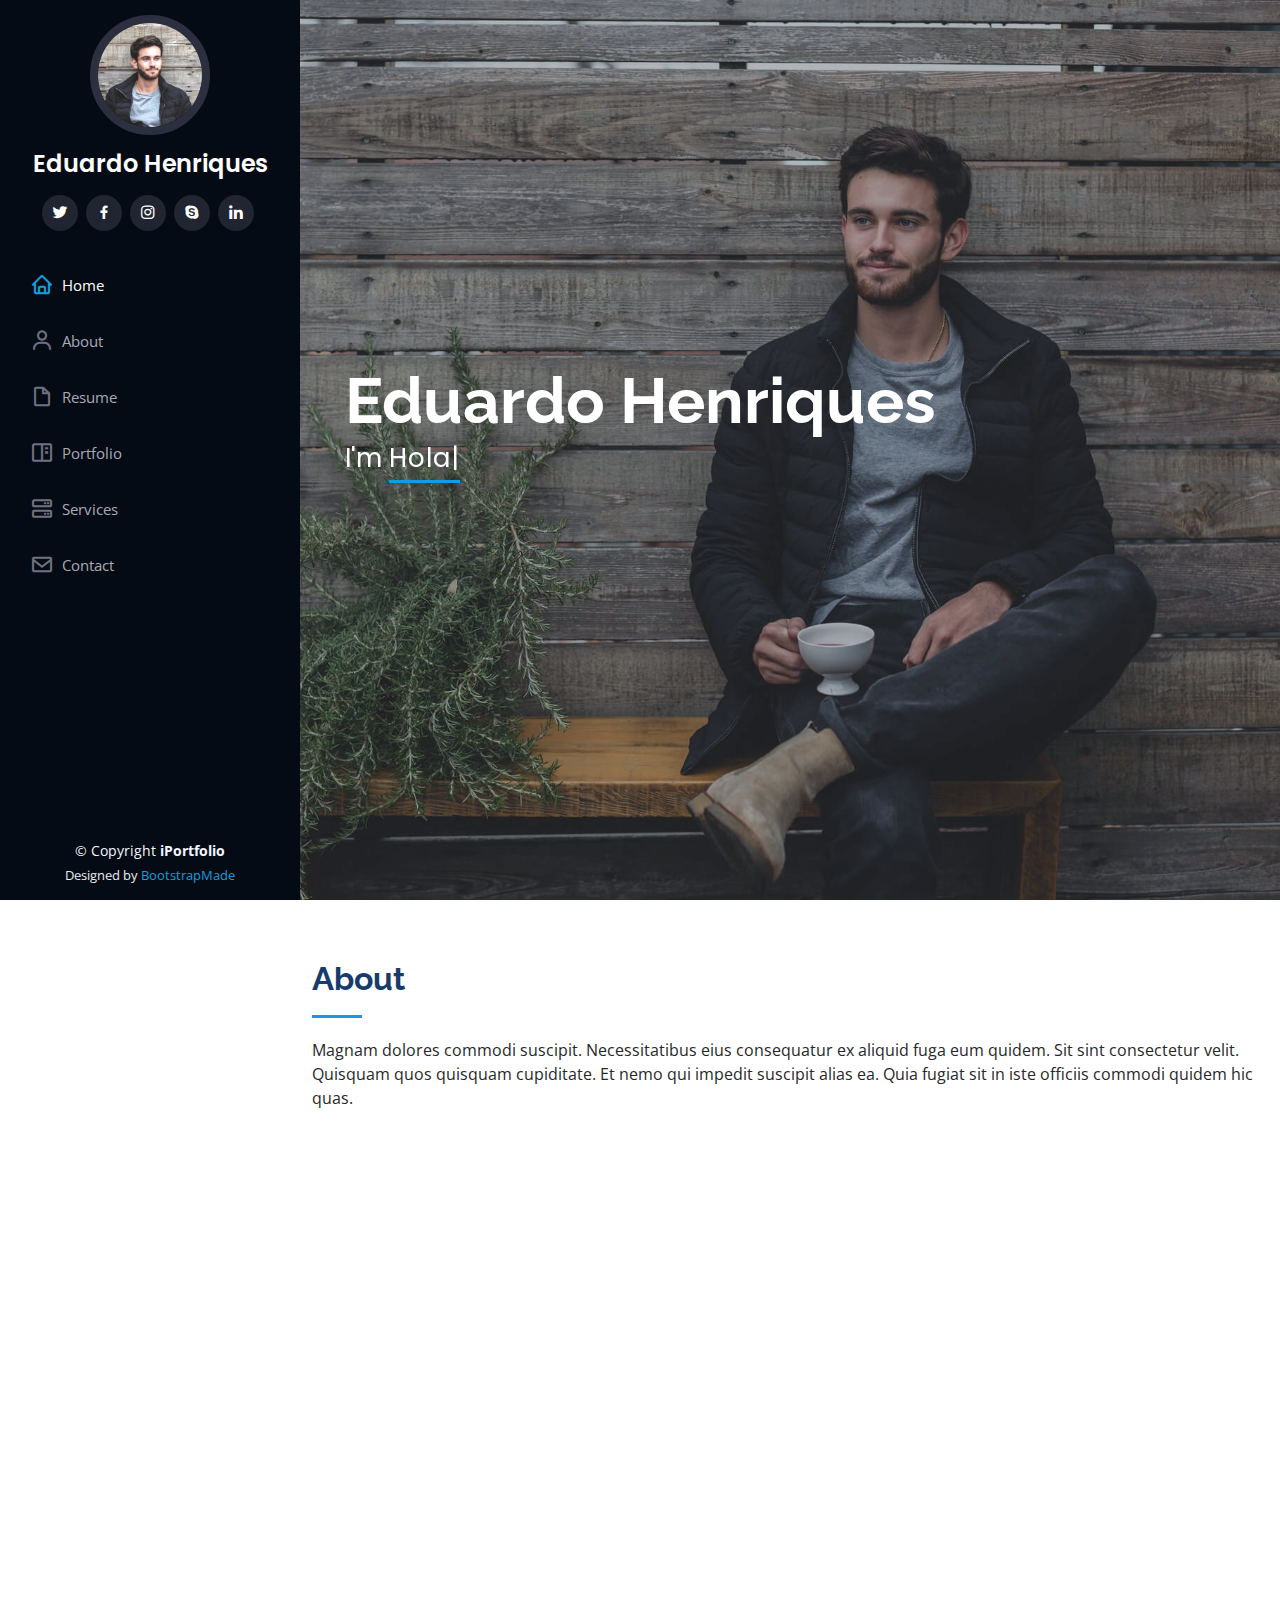
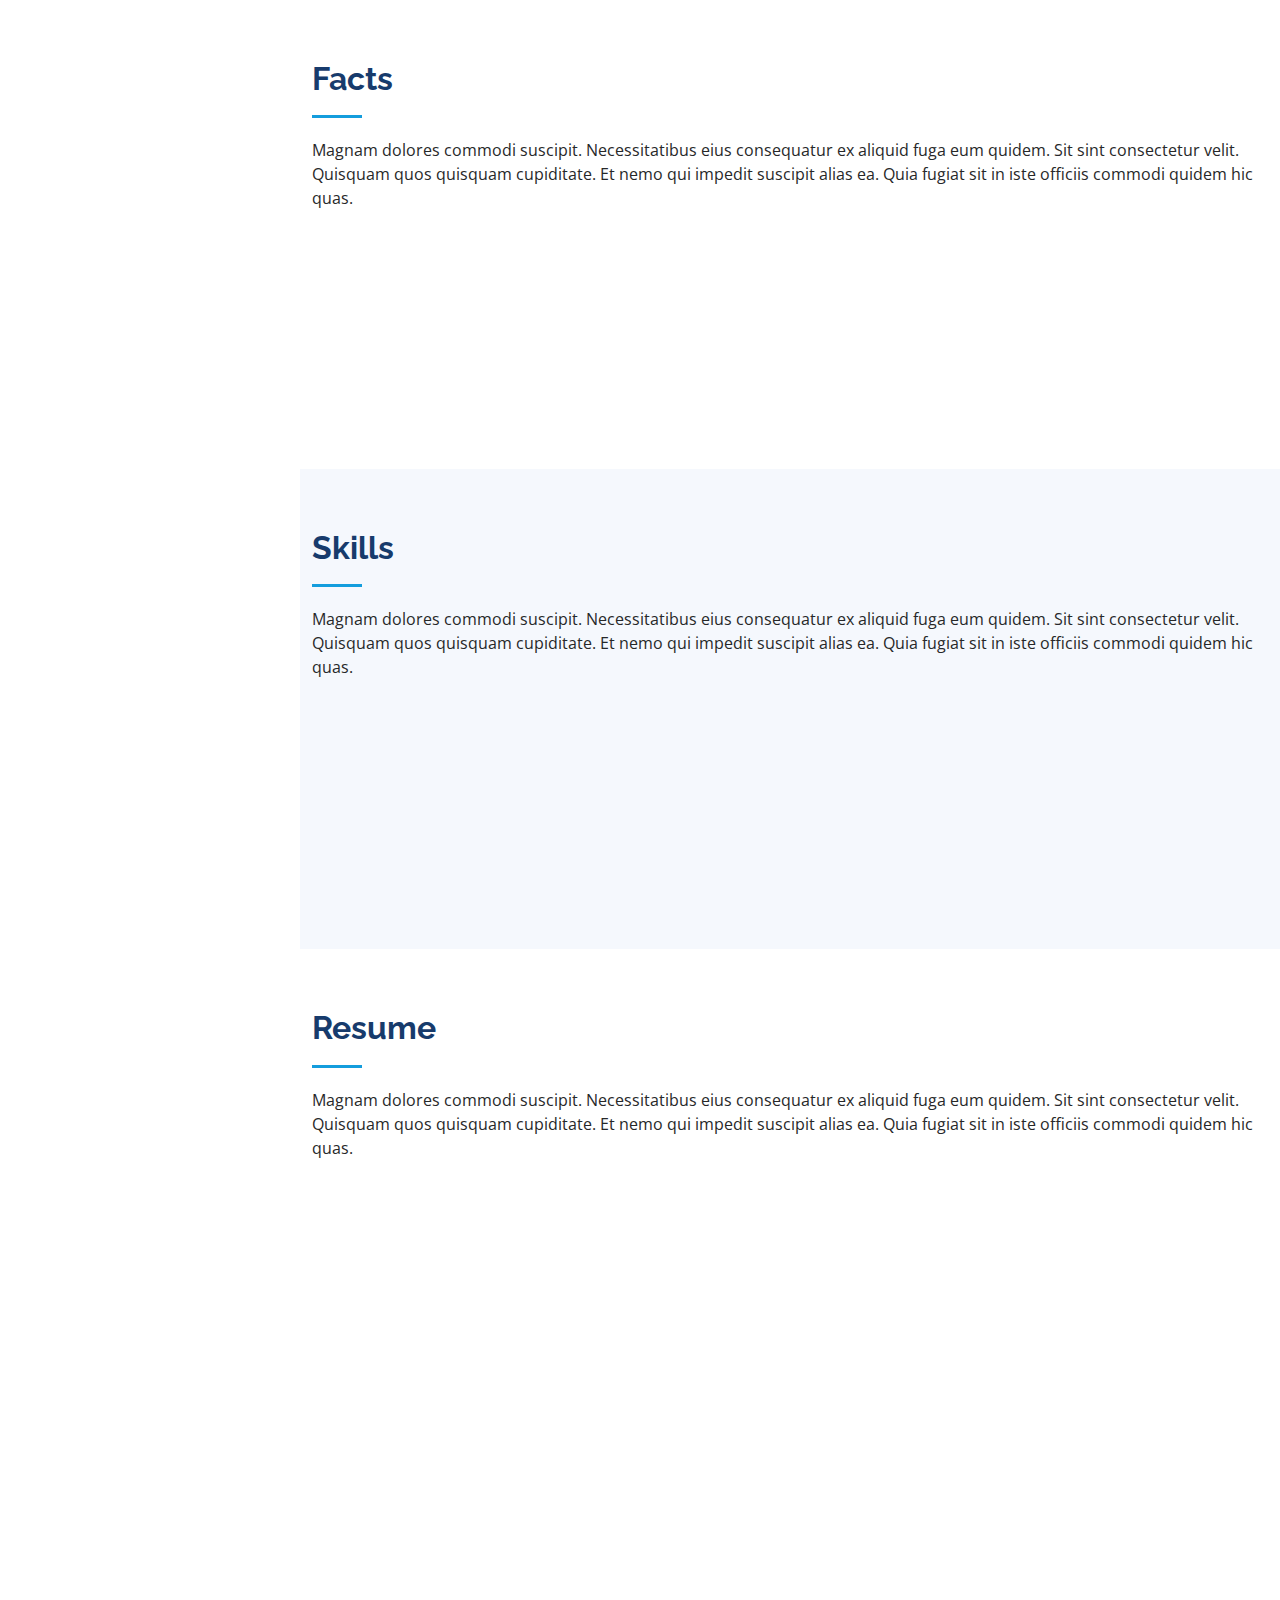
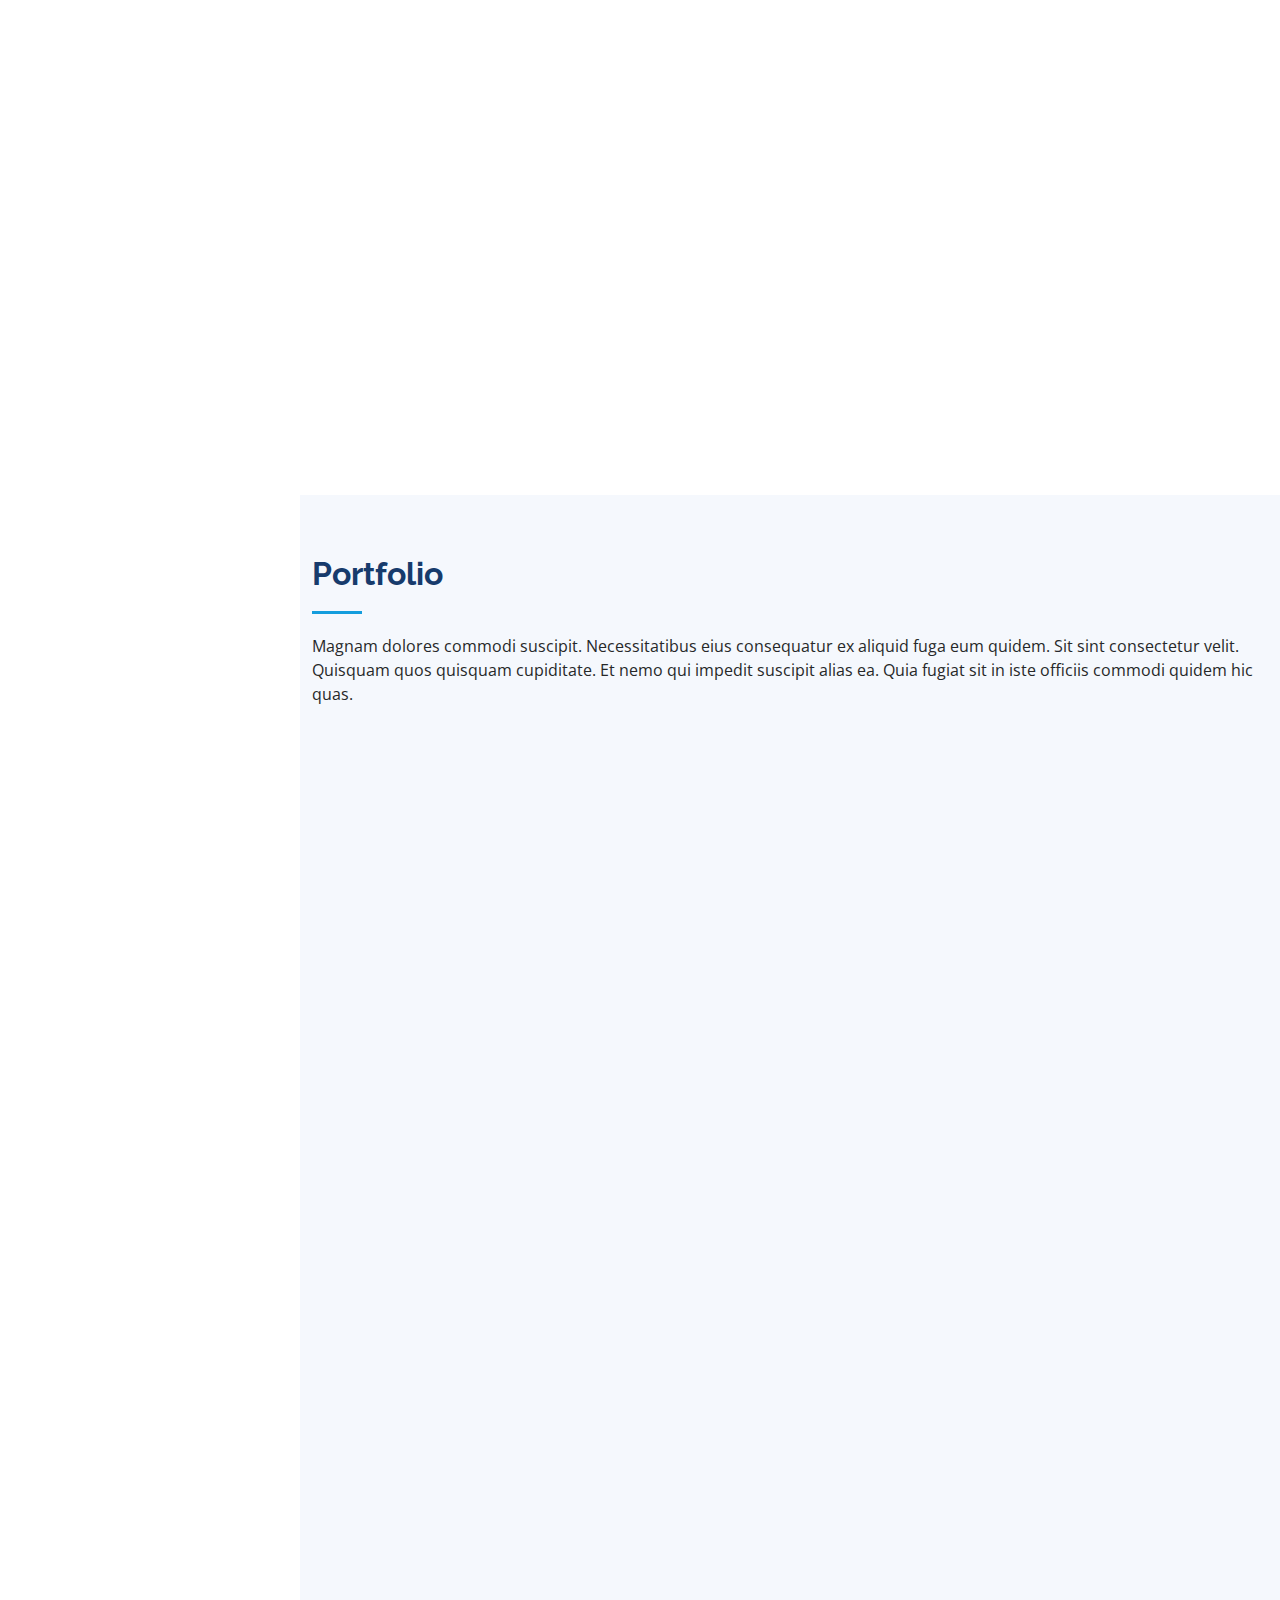
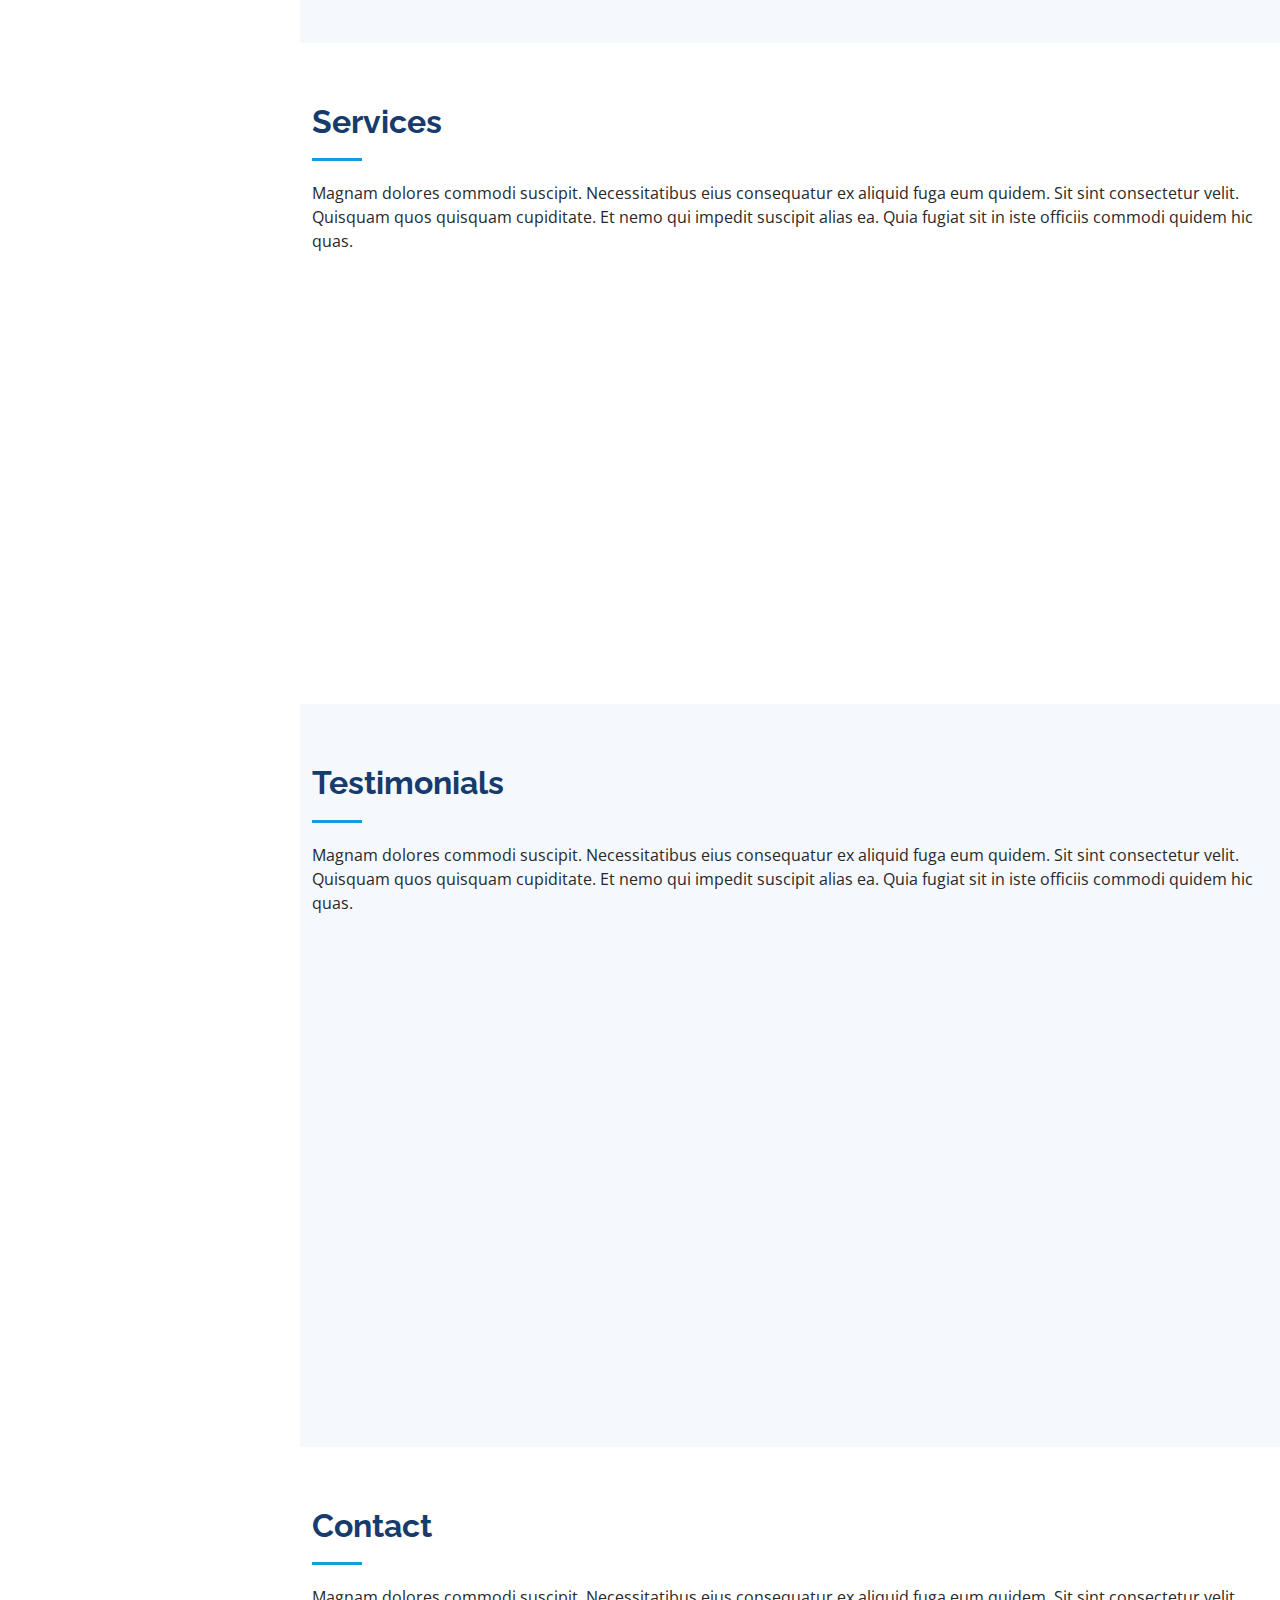
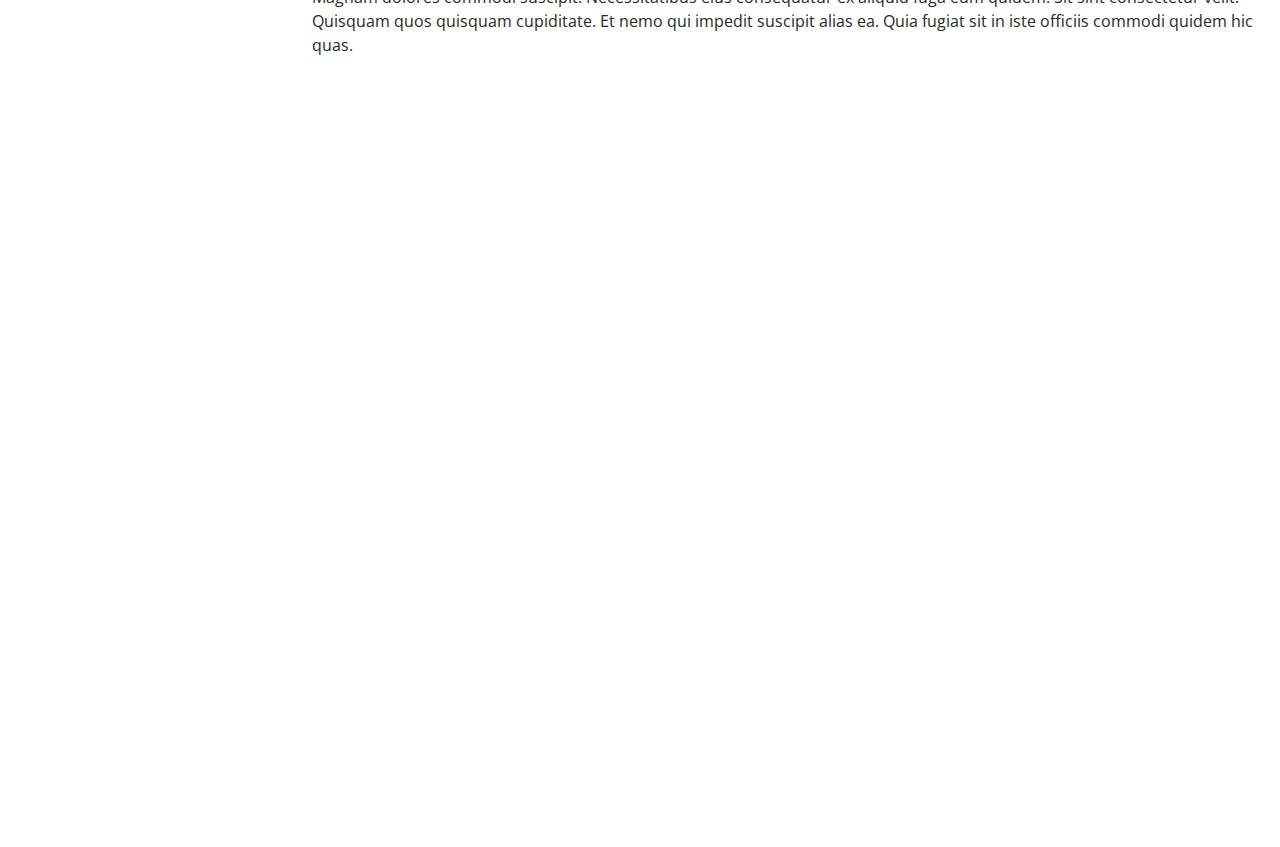
==== index.html @ 3367f95c "Inicio" ====
<!DOCTYPE html>
<html lang="en">

<head>
  <meta charset="utf-8">
  <meta content="width=device-width, initial-scale=1.0" name="viewport">

  <title>iPortfolio Bootstrap Template - Index</title>
  <meta content="" name="description">
  <meta content="" name="keywords">

  <!-- Favicons -->
  <link href="assets/img/favicon.png" rel="icon">
  <link href="assets/img/apple-touch-icon.png" rel="apple-touch-icon">

  <!-- Google Fonts -->
  <link href="https://fonts.googleapis.com/css?family=Open+Sans:300,300i,400,400i,600,600i,700,700i|Raleway:300,300i,400,400i,500,500i,600,600i,700,700i|Poppins:300,300i,400,400i,500,500i,600,600i,700,700i" rel="stylesheet">

  <!-- Vendor CSS Files -->
  <link href="assets/vendor/aos/aos.css" rel="stylesheet">
  <link href="assets/vendor/bootstrap/css/bootstrap.min.css" rel="stylesheet">
  <link href="assets/vendor/bootstrap-icons/bootstrap-icons.css" rel="stylesheet">
  <link href="assets/vendor/boxicons/css/boxicons.min.css" rel="stylesheet">
  <link href="assets/vendor/glightbox/css/glightbox.min.css" rel="stylesheet">
  <link href="assets/vendor/swiper/swiper-bundle.min.css" rel="stylesheet">

  <!-- Template Main CSS File -->
  <link href="assets/css/style.css" rel="stylesheet">

  <!-- =======================================================
  * Template Name: iPortfolio - v3.3.0
  * Template URL: https://bootstrapmade.com/iportfolio-bootstrap-portfolio-websites-template/
  * Author: BootstrapMade.com
  * License: https://bootstrapmade.com/license/
  ======================================================== -->
</head>

<body>

  <!-- ======= Mobile nav toggle button ======= -->
  <i class="bi bi-list mobile-nav-toggle d-xl-none"></i>

  <!-- ======= Header ======= -->
  <header id="header">
    <div class="d-flex flex-column">

      <div class="profile">
        <img src="assets/img/profile-img.jpg" alt="" class="img-fluid rounded-circle">
        <h1 class="text-light"><a href="index.html">Eduardo Henriques</a></h1>
        <div class="social-links mt-3 text-center">
          <a href="#" class="twitter"><i class="bx bxl-twitter"></i></a>
          <a href="#" class="facebook"><i class="bx bxl-facebook"></i></a>
          <a href="#" class="instagram"><i class="bx bxl-instagram"></i></a>
          <a href="#" class="google-plus"><i class="bx bxl-skype"></i></a>
          <a href="#" class="linkedin"><i class="bx bxl-linkedin"></i></a>
        </div>
      </div>

      <nav id="navbar" class="nav-menu navbar">
        <ul>
          <li><a href="#hero" class="nav-link scrollto active"><i class="bx bx-home"></i> <span>Home</span></a></li>
          <li><a href="#about" class="nav-link scrollto"><i class="bx bx-user"></i> <span>About</span></a></li>
          <li><a href="#resume" class="nav-link scrollto"><i class="bx bx-file-blank"></i> <span>Resume</span></a></li>
          <li><a href="#portfolio" class="nav-link scrollto"><i class="bx bx-book-content"></i> <span>Portfolio</span></a></li>
          <li><a href="#services" class="nav-link scrollto"><i class="bx bx-server"></i> <span>Services</span></a></li>
          <li><a href="#contact" class="nav-link scrollto"><i class="bx bx-envelope"></i> <span>Contact</span></a></li>
        </ul>
      </nav><!-- .nav-menu -->
    </div>
  </header><!-- End Header -->

  <!-- ======= Hero Section ======= -->
  <section id="hero" class="d-flex flex-column justify-content-center align-items-center">
    <div class="hero-container" data-aos="fade-in">
      <h1>Eduardo Henriques</h1>
      <p>I'm <span class="typed" data-typed-items="Hola, Hola, Buneo, Chao"></span></p>
    </div>
  </section><!-- End Hero -->

  <main id="main">

    <!-- ======= About Section ======= -->
    <section id="about" class="about">
      <div class="container">

        <div class="section-title">
          <h2>About</h2>
          <p>Magnam dolores commodi suscipit. Necessitatibus eius consequatur ex aliquid fuga eum quidem. Sit sint consectetur velit. Quisquam quos quisquam cupiditate. Et nemo qui impedit suscipit alias ea. Quia fugiat sit in iste officiis commodi quidem hic quas.</p>
        </div>

        <div class="row">
          <div class="col-lg-4" data-aos="fade-right">
            <img src="assets/img/profile-img.jpg" class="img-fluid" alt="">
          </div>
          <div class="col-lg-8 pt-4 pt-lg-0 content" data-aos="fade-left">
            <h3>UI/UX Designer &amp; Web Developer.</h3>
            <p class="fst-italic">
              Lorem ipsum dolor sit amet, consectetur adipiscing elit, sed do eiusmod tempor incididunt ut labore et dolore
              magna aliqua.
            </p>
            <div class="row">
              <div class="col-lg-6">
                <ul>
                  <li><i class="bi bi-chevron-right"></i> <strong>Birthday:</strong> <span>1 May 1995</span></li>
                  <li><i class="bi bi-chevron-right"></i> <strong>Website:</strong> <span>www.example.com</span></li>
                  <li><i class="bi bi-chevron-right"></i> <strong>Phone:</strong> <span>+123 456 7890</span></li>
                  <li><i class="bi bi-chevron-right"></i> <strong>City:</strong> <span>New York, USA</span></li>
                </ul>
              </div>
              <div class="col-lg-6">
                <ul>
                  <li><i class="bi bi-chevron-right"></i> <strong>Age:</strong> <span>30</span></li>
                  <li><i class="bi bi-chevron-right"></i> <strong>Degree:</strong> <span>Master</span></li>
                  <li><i class="bi bi-chevron-right"></i> <strong>PhEmailone:</strong> <span>email@example.com</span></li>
                  <li><i class="bi bi-chevron-right"></i> <strong>Freelance:</strong> <span>Available</span></li>
                </ul>
              </div>
            </div>
            <p>
              Officiis eligendi itaque labore et dolorum mollitia officiis optio vero. Quisquam sunt adipisci omnis et ut. Nulla accusantium dolor incidunt officia tempore. Et eius omnis.
              Cupiditate ut dicta maxime officiis quidem quia. Sed et consectetur qui quia repellendus itaque neque. Aliquid amet quidem ut quaerat cupiditate. Ab et eum qui repellendus omnis culpa magni laudantium dolores.
            </p>
          </div>
        </div>

      </div>
    </section><!-- End About Section -->

    <!-- ======= Facts Section ======= -->
    <section id="facts" class="facts">
      <div class="container">

        <div class="section-title">
          <h2>Facts</h2>
          <p>Magnam dolores commodi suscipit. Necessitatibus eius consequatur ex aliquid fuga eum quidem. Sit sint consectetur velit. Quisquam quos quisquam cupiditate. Et nemo qui impedit suscipit alias ea. Quia fugiat sit in iste officiis commodi quidem hic quas.</p>
        </div>

        <div class="row no-gutters">

          <div class="col-lg-3 col-md-6 d-md-flex align-items-md-stretch" data-aos="fade-up">
            <div class="count-box">
              <i class="bi bi-emoji-smile"></i>
              <span data-purecounter-start="0" data-purecounter-end="232" data-purecounter-duration="1" class="purecounter"></span>
              <p><strong>Happy Clients</strong> consequuntur quae</p>
            </div>
          </div>

          <div class="col-lg-3 col-md-6 d-md-flex align-items-md-stretch" data-aos="fade-up" data-aos-delay="100">
            <div class="count-box">
              <i class="bi bi-journal-richtext"></i>
              <span data-purecounter-start="0" data-purecounter-end="521" data-purecounter-duration="1" class="purecounter"></span>
              <p><strong>Projects</strong> adipisci atque cum quia aut</p>
            </div>
          </div>

          <div class="col-lg-3 col-md-6 d-md-flex align-items-md-stretch" data-aos="fade-up" data-aos-delay="200">
            <div class="count-box">
              <i class="bi bi-headset"></i>
              <span data-purecounter-start="0" data-purecounter-end="1453" data-purecounter-duration="1" class="purecounter"></span>
              <p><strong>Hours Of Support</strong> aut commodi quaerat</p>
            </div>
          </div>

          <div class="col-lg-3 col-md-6 d-md-flex align-items-md-stretch" data-aos="fade-up" data-aos-delay="300">
            <div class="count-box">
              <i class="bi bi-people"></i>
              <span data-purecounter-start="0" data-purecounter-end="32" data-purecounter-duration="1" class="purecounter"></span>
              <p><strong>Hard Workers</strong> rerum asperiores dolor</p>
            </div>
          </div>

        </div>

      </div>
    </section><!-- End Facts Section -->

    <!-- ======= Skills Section ======= -->
    <section id="skills" class="skills section-bg">
      <div class="container">

        <div class="section-title">
          <h2>Skills</h2>
          <p>Magnam dolores commodi suscipit. Necessitatibus eius consequatur ex aliquid fuga eum quidem. Sit sint consectetur velit. Quisquam quos quisquam cupiditate. Et nemo qui impedit suscipit alias ea. Quia fugiat sit in iste officiis commodi quidem hic quas.</p>
        </div>

        <div class="row skills-content">

          <div class="col-lg-6" data-aos="fade-up">

            <div class="progress">
              <span class="skill">HTML <i class="val">100%</i></span>
              <div class="progress-bar-wrap">
                <div class="progress-bar" role="progressbar" aria-valuenow="100" aria-valuemin="0" aria-valuemax="100"></div>
              </div>
            </div>

            <div class="progress">
              <span class="skill">CSS <i class="val">90%</i></span>
              <div class="progress-bar-wrap">
                <div class="progress-bar" role="progressbar" aria-valuenow="90" aria-valuemin="0" aria-valuemax="100"></div>
              </div>
            </div>

            <div class="progress">
              <span class="skill">JavaScript <i class="val">75%</i></span>
              <div class="progress-bar-wrap">
                <div class="progress-bar" role="progressbar" aria-valuenow="75" aria-valuemin="0" aria-valuemax="100"></div>
              </div>
            </div>

          </div>

          <div class="col-lg-6" data-aos="fade-up" data-aos-delay="100">

            <div class="progress">
              <span class="skill">PHP <i class="val">80%</i></span>
              <div class="progress-bar-wrap">
                <div class="progress-bar" role="progressbar" aria-valuenow="80" aria-valuemin="0" aria-valuemax="100"></div>
              </div>
            </div>

            <div class="progress">
              <span class="skill">WordPress/CMS <i class="val">90%</i></span>
              <div class="progress-bar-wrap">
                <div class="progress-bar" role="progressbar" aria-valuenow="90" aria-valuemin="0" aria-valuemax="100"></div>
              </div>
            </div>

            <div class="progress">
              <span class="skill">Photoshop <i class="val">55%</i></span>
              <div class="progress-bar-wrap">
                <div class="progress-bar" role="progressbar" aria-valuenow="55" aria-valuemin="0" aria-valuemax="100"></div>
              </div>
            </div>

          </div>

        </div>

      </div>
    </section><!-- End Skills Section -->

    <!-- ======= Resume Section ======= -->
    <section id="resume" class="resume">
      <div class="container">

        <div class="section-title">
          <h2>Resume</h2>
          <p>Magnam dolores commodi suscipit. Necessitatibus eius consequatur ex aliquid fuga eum quidem. Sit sint consectetur velit. Quisquam quos quisquam cupiditate. Et nemo qui impedit suscipit alias ea. Quia fugiat sit in iste officiis commodi quidem hic quas.</p>
        </div>

        <div class="row">
          <div class="col-lg-6" data-aos="fade-up">
            <h3 class="resume-title">Sumary</h3>
            <div class="resume-item pb-0">
              <h4>Alex Smith</h4>
              <p><em>Innovative and deadline-driven Graphic Designer with 3+ years of experience designing and developing user-centered digital/print marketing material from initial concept to final, polished deliverable.</em></p>
              <ul>
                <li>Portland par 127,Orlando, FL</li>
                <li>(123) 456-7891</li>
                <li>alice.barkley@example.com</li>
              </ul>
            </div>

            <h3 class="resume-title">Education</h3>
            <div class="resume-item">
              <h4>Master of Fine Arts &amp; Graphic Design</h4>
              <h5>2015 - 2016</h5>
              <p><em>Rochester Institute of Technology, Rochester, NY</em></p>
              <p>Qui deserunt veniam. Et sed aliquam labore tempore sed quisquam iusto autem sit. Ea vero voluptatum qui ut dignissimos deleniti nerada porti sand markend</p>
            </div>
            <div class="resume-item">
              <h4>Bachelor of Fine Arts &amp; Graphic Design</h4>
              <h5>2010 - 2014</h5>
              <p><em>Rochester Institute of Technology, Rochester, NY</em></p>
              <p>Quia nobis sequi est occaecati aut. Repudiandae et iusto quae reiciendis et quis Eius vel ratione eius unde vitae rerum voluptates asperiores voluptatem Earum molestiae consequatur neque etlon sader mart dila</p>
            </div>
          </div>
          <div class="col-lg-6" data-aos="fade-up" data-aos-delay="100">
            <h3 class="resume-title">Professional Experience</h3>
            <div class="resume-item">
              <h4>Senior graphic design specialist</h4>
              <h5>2019 - Present</h5>
              <p><em>Experion, New York, NY </em></p>
              <ul>
                <li>Lead in the design, development, and implementation of the graphic, layout, and production communication materials</li>
                <li>Delegate tasks to the 7 members of the design team and provide counsel on all aspects of the project. </li>
                <li>Supervise the assessment of all graphic materials in order to ensure quality and accuracy of the design</li>
                <li>Oversee the efficient use of production project budgets ranging from $2,000 - $25,000</li>
              </ul>
            </div>
            <div class="resume-item">
              <h4>Graphic design specialist</h4>
              <h5>2017 - 2018</h5>
              <p><em>Stepping Stone Advertising, New York, NY</em></p>
              <ul>
                <li>Developed numerous marketing programs (logos, brochures,infographics, presentations, and advertisements).</li>
                <li>Managed up to 5 projects or tasks at a given time while under pressure</li>
                <li>Recommended and consulted with clients on the most appropriate graphic design</li>
                <li>Created 4+ design presentations and proposals a month for clients and account managers</li>
              </ul>
            </div>
          </div>
        </div>

      </div>
    </section><!-- End Resume Section -->

    <!-- ======= Portfolio Section ======= -->
    <section id="portfolio" class="portfolio section-bg">
      <div class="container">

        <div class="section-title">
          <h2>Portfolio</h2>
          <p>Magnam dolores commodi suscipit. Necessitatibus eius consequatur ex aliquid fuga eum quidem. Sit sint consectetur velit. Quisquam quos quisquam cupiditate. Et nemo qui impedit suscipit alias ea. Quia fugiat sit in iste officiis commodi quidem hic quas.</p>
        </div>

        <div class="row" data-aos="fade-up">
          <div class="col-lg-12 d-flex justify-content-center">
            <ul id="portfolio-flters">
              <li data-filter="*" class="filter-active">All</li>
              <li data-filter=".filter-app">App</li>
              <li data-filter=".filter-card">Card</li>
              <li data-filter=".filter-web">Web</li>
            </ul>
          </div>
        </div>

        <div class="row portfolio-container" data-aos="fade-up" data-aos-delay="100">

          <div class="col-lg-4 col-md-6 portfolio-item filter-app">
            <div class="portfolio-wrap">
              <img src="assets/img/portfolio/portfolio-1.jpg" class="img-fluid" alt="">
              <div class="portfolio-links">
                <a href="assets/img/portfolio/portfolio-1.jpg" data-gallery="portfolioGallery" class="portfolio-lightbox" title="App 1"><i class="bx bx-plus"></i></a>
                <a href="portfolio-details.html" title="More Details"><i class="bx bx-link"></i></a>
              </div>
            </div>
          </div>

          <div class="col-lg-4 col-md-6 portfolio-item filter-web">
            <div class="portfolio-wrap">
              <img src="assets/img/portfolio/portfolio-2.jpg" class="img-fluid" alt="">
              <div class="portfolio-links">
                <a href="assets/img/portfolio/portfolio-2.jpg" data-gallery="portfolioGallery" class="portfolio-lightbox" title="Web 3"><i class="bx bx-plus"></i></a>
                <a href="portfolio-details.html" title="More Details"><i class="bx bx-link"></i></a>
              </div>
            </div>
          </div>

          <div class="col-lg-4 col-md-6 portfolio-item filter-app">
            <div class="portfolio-wrap">
              <img src="assets/img/portfolio/portfolio-3.jpg" class="img-fluid" alt="">
              <div class="portfolio-links">
                <a href="assets/img/portfolio/portfolio-3.jpg" data-gallery="portfolioGallery" class="portfolio-lightbox" title="App 2"><i class="bx bx-plus"></i></a>
                <a href="portfolio-details.html" title="More Details"><i class="bx bx-link"></i></a>
              </div>
            </div>
          </div>

          <div class="col-lg-4 col-md-6 portfolio-item filter-card">
            <div class="portfolio-wrap">
              <img src="assets/img/portfolio/portfolio-4.jpg" class="img-fluid" alt="">
              <div class="portfolio-links">
                <a href="assets/img/portfolio/portfolio-4.jpg" data-gallery="portfolioGallery" class="portfolio-lightbox" title="Card 2"><i class="bx bx-plus"></i></a>
                <a href="portfolio-details.html" title="More Details"><i class="bx bx-link"></i></a>
              </div>
            </div>
          </div>

          <div class="col-lg-4 col-md-6 portfolio-item filter-web">
            <div class="portfolio-wrap">
              <img src="assets/img/portfolio/portfolio-5.jpg" class="img-fluid" alt="">
              <div class="portfolio-links">
                <a href="assets/img/portfolio/portfolio-5.jpg" data-gallery="portfolioGallery" class="portfolio-lightbox" title="Web 2"><i class="bx bx-plus"></i></a>
                <a href="portfolio-details.html" title="More Details"><i class="bx bx-link"></i></a>
              </div>
            </div>
          </div>

          <div class="col-lg-4 col-md-6 portfolio-item filter-app">
            <div class="portfolio-wrap">
              <img src="assets/img/portfolio/portfolio-6.jpg" class="img-fluid" alt="">
              <div class="portfolio-links">
                <a href="assets/img/portfolio/portfolio-6.jpg" data-gallery="portfolioGallery" class="portfolio-lightbox" title="App 3"><i class="bx bx-plus"></i></a>
                <a href="portfolio-details.html" title="More Details"><i class="bx bx-link"></i></a>
              </div>
            </div>
          </div>

          <div class="col-lg-4 col-md-6 portfolio-item filter-card">
            <div class="portfolio-wrap">
              <img src="assets/img/portfolio/portfolio-7.jpg" class="img-fluid" alt="">
              <div class="portfolio-links">
                <a href="assets/img/portfolio/portfolio-7.jpg" data-gallery="portfolioGallery" class="portfolio-lightbox" title="Card 1"><i class="bx bx-plus"></i></a>
                <a href="portfolio-details.html" title="More Details"><i class="bx bx-link"></i></a>
              </div>
            </div>
          </div>

          <div class="col-lg-4 col-md-6 portfolio-item filter-card">
            <div class="portfolio-wrap">
              <img src="assets/img/portfolio/portfolio-8.jpg" class="img-fluid" alt="">
              <div class="portfolio-links">
                <a href="assets/img/portfolio/portfolio-8.jpg" data-gallery="portfolioGallery" class="portfolio-lightbox" title="Card 3"><i class="bx bx-plus"></i></a>
                <a href="portfolio-details.html" title="More Details"><i class="bx bx-link"></i></a>
              </div>
            </div>
          </div>

          <div class="col-lg-4 col-md-6 portfolio-item filter-web">
            <div class="portfolio-wrap">
              <img src="assets/img/portfolio/portfolio-9.jpg" class="img-fluid" alt="">
              <div class="portfolio-links">
                <a href="assets/img/portfolio/portfolio-9.jpg" data-gallery="portfolioGallery" class="portfolio-lightbox" title="Web 3"><i class="bx bx-plus"></i></a>
                <a href="portfolio-details.html" title="More Details"><i class="bx bx-link"></i></a>
              </div>
            </div>
          </div>

        </div>

      </div>
    </section><!-- End Portfolio Section -->

    <!-- ======= Services Section ======= -->
    <section id="services" class="services">
      <div class="container">

        <div class="section-title">
          <h2>Services</h2>
          <p>Magnam dolores commodi suscipit. Necessitatibus eius consequatur ex aliquid fuga eum quidem. Sit sint consectetur velit. Quisquam quos quisquam cupiditate. Et nemo qui impedit suscipit alias ea. Quia fugiat sit in iste officiis commodi quidem hic quas.</p>
        </div>

        <div class="row">
          <div class="col-lg-4 col-md-6 icon-box" data-aos="fade-up">
            <div class="icon"><i class="bi bi-briefcase"></i></div>
            <h4 class="title"><a href="">Lorem Ipsum</a></h4>
            <p class="description">Voluptatum deleniti atque corrupti quos dolores et quas molestias excepturi sint occaecati cupiditate non provident</p>
          </div>
          <div class="col-lg-4 col-md-6 icon-box" data-aos="fade-up" data-aos-delay="100">
            <div class="icon"><i class="bi bi-card-checklist"></i></div>
            <h4 class="title"><a href="">Dolor Sitema</a></h4>
            <p class="description">Minim veniam, quis nostrud exercitation ullamco laboris nisi ut aliquip ex ea commodo consequat tarad limino ata</p>
          </div>
          <div class="col-lg-4 col-md-6 icon-box" data-aos="fade-up" data-aos-delay="200">
            <div class="icon"><i class="bi bi-bar-chart"></i></div>
            <h4 class="title"><a href="">Sed ut perspiciatis</a></h4>
            <p class="description">Duis aute irure dolor in reprehenderit in voluptate velit esse cillum dolore eu fugiat nulla pariatur</p>
          </div>
          <div class="col-lg-4 col-md-6 icon-box" data-aos="fade-up" data-aos-delay="300">
            <div class="icon"><i class="bi bi-binoculars"></i></div>
            <h4 class="title"><a href="">Magni Dolores</a></h4>
            <p class="description">Excepteur sint occaecat cupidatat non proident, sunt in culpa qui officia deserunt mollit anim id est laborum</p>
          </div>
          <div class="col-lg-4 col-md-6 icon-box" data-aos="fade-up" data-aos-delay="400">
            <div class="icon"><i class="bi bi-brightness-high"></i></div>
            <h4 class="title"><a href="">Nemo Enim</a></h4>
            <p class="description">At vero eos et accusamus et iusto odio dignissimos ducimus qui blanditiis praesentium voluptatum deleniti atque</p>
          </div>
          <div class="col-lg-4 col-md-6 icon-box" data-aos="fade-up" data-aos-delay="500">
            <div class="icon"><i class="bi bi-calendar4-week"></i></div>
            <h4 class="title"><a href="">Eiusmod Tempor</a></h4>
            <p class="description">Et harum quidem rerum facilis est et expedita distinctio. Nam libero tempore, cum soluta nobis est eligendi</p>
          </div>
        </div>

      </div>
    </section><!-- End Services Section -->

    <!-- ======= Testimonials Section ======= -->
    <section id="testimonials" class="testimonials section-bg">
      <div class="container">

        <div class="section-title">
          <h2>Testimonials</h2>
          <p>Magnam dolores commodi suscipit. Necessitatibus eius consequatur ex aliquid fuga eum quidem. Sit sint consectetur velit. Quisquam quos quisquam cupiditate. Et nemo qui impedit suscipit alias ea. Quia fugiat sit in iste officiis commodi quidem hic quas.</p>
        </div>

        <div class="testimonials-slider swiper-container" data-aos="fade-up" data-aos-delay="100">
          <div class="swiper-wrapper">

            <div class="swiper-slide">
              <div class="testimonial-item" data-aos="fade-up">
                <p>
                  <i class="bx bxs-quote-alt-left quote-icon-left"></i>
                  Proin iaculis purus consequat sem cure digni ssim donec porttitora entum suscipit rhoncus. Accusantium quam, ultricies eget id, aliquam eget nibh et. Maecen aliquam, risus at semper.
                  <i class="bx bxs-quote-alt-right quote-icon-right"></i>
                </p>
                <img src="assets/img/testimonials/testimonials-1.jpg" class="testimonial-img" alt="">
                <h3>Saul Goodman</h3>
                <h4>Ceo &amp; Founder</h4>
              </div>
            </div><!-- End testimonial item -->

            <div class="swiper-slide">
              <div class="testimonial-item" data-aos="fade-up" data-aos-delay="100">
                <p>
                  <i class="bx bxs-quote-alt-left quote-icon-left"></i>
                  Export tempor illum tamen malis malis eram quae irure esse labore quem cillum quid cillum eram malis quorum velit fore eram velit sunt aliqua noster fugiat irure amet legam anim culpa.
                  <i class="bx bxs-quote-alt-right quote-icon-right"></i>
                </p>
                <img src="assets/img/testimonials/testimonials-2.jpg" class="testimonial-img" alt="">
                <h3>Sara Wilsson</h3>
                <h4>Designer</h4>
              </div>
            </div><!-- End testimonial item -->

            <div class="swiper-slide">
              <div class="testimonial-item" data-aos="fade-up" data-aos-delay="200">
                <p>
                  <i class="bx bxs-quote-alt-left quote-icon-left"></i>
                  Enim nisi quem export duis labore cillum quae magna enim sint quorum nulla quem veniam duis minim tempor labore quem eram duis noster aute amet eram fore quis sint minim.
                  <i class="bx bxs-quote-alt-right quote-icon-right"></i>
                </p>
                <img src="assets/img/testimonials/testimonials-3.jpg" class="testimonial-img" alt="">
                <h3>Jena Karlis</h3>
                <h4>Store Owner</h4>
              </div>
            </div><!-- End testimonial item -->

            <div class="swiper-slide">
              <div class="testimonial-item" data-aos="fade-up" data-aos-delay="300">
                <p>
                  <i class="bx bxs-quote-alt-left quote-icon-left"></i>
                  Fugiat enim eram quae cillum dolore dolor amet nulla culpa multos export minim fugiat minim velit minim dolor enim duis veniam ipsum anim magna sunt elit fore quem dolore labore illum veniam.
                  <i class="bx bxs-quote-alt-right quote-icon-right"></i>
                </p>
                <img src="assets/img/testimonials/testimonials-4.jpg" class="testimonial-img" alt="">
                <h3>Matt Brandon</h3>
                <h4>Freelancer</h4>
              </div>
            </div><!-- End testimonial item -->

            <div class="swiper-slide">
              <div class="testimonial-item" data-aos="fade-up" data-aos-delay="400">
                <p>
                  <i class="bx bxs-quote-alt-left quote-icon-left"></i>
                  Quis quorum aliqua sint quem legam fore sunt eram irure aliqua veniam tempor noster veniam enim culpa labore duis sunt culpa nulla illum cillum fugiat legam esse veniam culpa fore nisi cillum quid.
                  <i class="bx bxs-quote-alt-right quote-icon-right"></i>
                </p>
                <img src="assets/img/testimonials/testimonials-5.jpg" class="testimonial-img" alt="">
                <h3>John Larson</h3>
                <h4>Entrepreneur</h4>
              </div>
            </div><!-- End testimonial item -->

          </div>
          <div class="swiper-pagination"></div>
        </div>

      </div>
    </section><!-- End Testimonials Section -->

    <!-- ======= Contact Section ======= -->
    <section id="contact" class="contact">
      <div class="container">

        <div class="section-title">
          <h2>Contact</h2>
          <p>Magnam dolores commodi suscipit. Necessitatibus eius consequatur ex aliquid fuga eum quidem. Sit sint consectetur velit. Quisquam quos quisquam cupiditate. Et nemo qui impedit suscipit alias ea. Quia fugiat sit in iste officiis commodi quidem hic quas.</p>
        </div>

        <div class="row" data-aos="fade-in">

          <div class="col-lg-5 d-flex align-items-stretch">
            <div class="info">
              <div class="address">
                <i class="bi bi-geo-alt"></i>
                <h4>Location:</h4>
                <p>A108 Adam Street, New York, NY 535022</p>
              </div>

              <div class="email">
                <i class="bi bi-envelope"></i>
                <h4>Email:</h4>
                <p>info@example.com</p>
              </div>

              <div class="phone">
                <i class="bi bi-phone"></i>
                <h4>Call:</h4>
                <p>+1 5589 55488 55s</p>
              </div>

              <iframe src="https://www.google.com/maps/embed?pb=!1m14!1m8!1m3!1d12097.433213460943!2d-74.0062269!3d40.7101282!3m2!1i1024!2i768!4f13.1!3m3!1m2!1s0x0%3A0xb89d1fe6bc499443!2sDowntown+Conference+Center!5e0!3m2!1smk!2sbg!4v1539943755621" frameborder="0" style="border:0; width: 100%; height: 290px;" allowfullscreen></iframe>
            </div>

          </div>

          <div class="col-lg-7 mt-5 mt-lg-0 d-flex align-items-stretch">
            <form action="forms/contact.php" method="post" role="form" class="php-email-form">
              <div class="row">
                <div class="form-group col-md-6">
                  <label for="name">Your Name</label>
                  <input type="text" name="name" class="form-control" id="name" required>
                </div>
                <div class="form-group col-md-6">
                  <label for="name">Your Email</label>
                  <input type="email" class="form-control" name="email" id="email" required>
                </div>
              </div>
              <div class="form-group">
                <label for="name">Subject</label>
                <input type="text" class="form-control" name="subject" id="subject" required>
              </div>
              <div class="form-group">
                <label for="name">Message</label>
                <textarea class="form-control" name="message" rows="10" required></textarea>
              </div>
              <div class="my-3">
                <div class="loading">Loading</div>
                <div class="error-message"></div>
                <div class="sent-message">Your message has been sent. Thank you!</div>
              </div>
              <div class="text-center"><button type="submit">Send Message</button></div>
            </form>
          </div>

        </div>

      </div>
    </section><!-- End Contact Section -->

  </main><!-- End #main -->

  <!-- ======= Footer ======= -->
  <footer id="footer">
    <div class="container">
      <div class="copyright">
        &copy; Copyright <strong><span>iPortfolio</span></strong>
      </div>
      <div class="credits">
        <!-- All the links in the footer should remain intact. -->
        <!-- You can delete the links only if you purchased the pro version. -->
        <!-- Licensing information: https://bootstrapmade.com/license/ -->
        <!-- Purchase the pro version with working PHP/AJAX contact form: https://bootstrapmade.com/iportfolio-bootstrap-portfolio-websites-template/ -->
        Designed by <a href="https://bootstrapmade.com/">BootstrapMade</a>
      </div>
    </div>
  </footer><!-- End  Footer -->

  <a href="#" class="back-to-top d-flex align-items-center justify-content-center"><i class="bi bi-arrow-up-short"></i></a>

  <!-- Vendor JS Files -->
  <script src="assets/vendor/aos/aos.js"></script>
  <script src="assets/vendor/bootstrap/js/bootstrap.bundle.min.js"></script>
  <script src="assets/vendor/glightbox/js/glightbox.min.js"></script>
  <script src="assets/vendor/isotope-layout/isotope.pkgd.min.js"></script>
  <script src="assets/vendor/php-email-form/validate.js"></script>
  <script src="assets/vendor/purecounter/purecounter.js"></script>
  <script src="assets/vendor/swiper/swiper-bundle.min.js"></script>
  <script src="assets/vendor/typed.js/typed.min.js"></script>
  <script src="assets/vendor/waypoints/noframework.waypoints.js"></script>

  <!-- Template Main JS File -->
  <script src="assets/js/main.js"></script>

</body>

</html>
---- assets/css/style.css ----
/**
* Template Name: iPortfolio - v3.3.0
* Template URL: https://bootstrapmade.com/iportfolio-bootstrap-portfolio-websites-template/
* Author: BootstrapMade.com
* License: https://bootstrapmade.com/license/
*/

/*--------------------------------------------------------------
# General
--------------------------------------------------------------*/
body {
  font-family: "Open Sans", sans-serif;
  color: #272829;
}

a {
  color: #149ddd;
  text-decoration: none;
}

a:hover {
  color: #37b3ed;
  text-decoration: none;
}

h1, h2, h3, h4, h5, h6 {
  font-family: "Raleway", sans-serif;
}

/*--------------------------------------------------------------
# Back to top button
--------------------------------------------------------------*/
.back-to-top {
  position: fixed;
  visibility: hidden;
  opacity: 0;
  right: 15px;
  bottom: 15px;
  z-index: 996;
  background: #149ddd;
  width: 40px;
  height: 40px;
  border-radius: 50px;
  transition: all 0.4s;
}

.back-to-top i {
  font-size: 28px;
  color: #fff;
  line-height: 0;
}

.back-to-top:hover {
  background: #2eafec;
  color: #fff;
}

.back-to-top.active {
  visibility: visible;
  opacity: 1;
}

/*--------------------------------------------------------------
# Header
--------------------------------------------------------------*/
#header {
  position: fixed;
  top: 0;
  left: 0;
  bottom: 0;
  width: 300px;
  transition: all ease-in-out 0.5s;
  z-index: 9997;
  transition: all 0.5s;
  padding: 0 15px;
  background: #040b14;
  overflow-y: auto;
}

#header .profile img {
  margin: 15px auto;
  display: block;
  width: 120px;
  border: 8px solid #2c2f3f;
}

#header .profile h1 {
  font-size: 24px;
  margin: 0;
  padding: 0;
  font-weight: 600;
  -moz-text-align-last: center;
  text-align-last: center;
  font-family: "Poppins", sans-serif;
}

#header .profile h1 a, #header .profile h1 a:hover {
  color: #fff;
  text-decoration: none;
}

#header .profile .social-links a {
  font-size: 18px;
  display: inline-block;
  background: #212431;
  color: #fff;
  line-height: 1;
  padding: 8px 0;
  margin-right: 4px;
  border-radius: 50%;
  text-align: center;
  width: 36px;
  height: 36px;
  transition: 0.3s;
}

#header .profile .social-links a:hover {
  background: #149ddd;
  color: #fff;
  text-decoration: none;
}

#main {
  margin-left: 300px;
}

@media (max-width: 1199px) {
  #header {
    left: -300px;
  }
  #main {
    margin-left: 0;
  }
}

/*--------------------------------------------------------------
# Navigation Menu
--------------------------------------------------------------*/
/* Desktop Navigation */
.nav-menu {
  padding: 30px 0 0 0;
}

.nav-menu * {
  margin: 0;
  padding: 0;
  list-style: none;
}

.nav-menu > ul > li {
  position: relative;
  white-space: nowrap;
}

.nav-menu a, .nav-menu a:focus {
  display: flex;
  align-items: center;
  color: #a8a9b4;
  padding: 12px 15px;
  margin-bottom: 8px;
  transition: 0.3s;
  font-size: 15px;
}

.nav-menu a i, .nav-menu a:focus i {
  font-size: 24px;
  padding-right: 8px;
  color: #6f7180;
}

.nav-menu a:hover, .nav-menu .active, .nav-menu .active:focus, .nav-menu li:hover > a {
  text-decoration: none;
  color: #fff;
}

.nav-menu a:hover i, .nav-menu .active i, .nav-menu .active:focus i, .nav-menu li:hover > a i {
  color: #149ddd;
}

/* Mobile Navigation */
.mobile-nav-toggle {
  position: fixed;
  right: 15px;
  top: 15px;
  z-index: 9998;
  border: 0;
  font-size: 24px;
  transition: all 0.4s;
  outline: none !important;
  background-color: #149ddd;
  color: #fff;
  width: 40px;
  height: 40px;
  display: inline-flex;
  align-items: center;
  justify-content: center;
  line-height: 0;
  border-radius: 50px;
  cursor: pointer;
}

.mobile-nav-active {
  overflow: hidden;
}

.mobile-nav-active #header {
  left: 0;
}

/*--------------------------------------------------------------
# Hero Section
--------------------------------------------------------------*/
#hero {
  width: 100%;
  height: 100vh;
  background: url("../img/hero-bg.jpg") top center;
  background-size: cover;
}

#hero:before {
  content: "";
  background: rgba(5, 13, 24, 0.3);
  position: absolute;
  bottom: 0;
  top: 0;
  left: 0;
  right: 0;
  z-index: 1;
}

#hero .hero-container {
  position: relative;
  z-index: 2;
  min-width: 300px;
}

#hero h1 {
  margin: 0 0 10px 0;
  font-size: 64px;
  font-weight: 700;
  line-height: 56px;
  color: #fff;
}

#hero p {
  color: #fff;
  margin-bottom: 50px;
  font-size: 26px;
  font-family: "Poppins", sans-serif;
}

#hero p span {
  color: #fff;
  padding-bottom: 4px;
  letter-spacing: 1px;
  border-bottom: 3px solid #149ddd;
}

@media (min-width: 1024px) {
  #hero {
    background-attachment: fixed;
  }
}

@media (max-width: 768px) {
  #hero h1 {
    font-size: 28px;
    line-height: 36px;
  }
  #hero h2 {
    font-size: 18px;
    line-height: 24px;
    margin-bottom: 30px;
  }
}

/*--------------------------------------------------------------
# Sections General
--------------------------------------------------------------*/
section {
  padding: 60px 0;
  overflow: hidden;
}

.section-bg {
  background: #f5f8fd;
}

.section-title {
  padding-bottom: 30px;
}

.section-title h2 {
  font-size: 32px;
  font-weight: bold;
  margin-bottom: 20px;
  padding-bottom: 20px;
  position: relative;
  color: #173b6c;
}

.section-title h2::after {
  content: '';
  position: absolute;
  display: block;
  width: 50px;
  height: 3px;
  background: #149ddd;
  bottom: 0;
  left: 0;
}

.section-title p {
  margin-bottom: 0;
}

/*--------------------------------------------------------------
# About
--------------------------------------------------------------*/
.about .content h3 {
  font-weight: 700;
  font-size: 26px;
  color: #173b6c;
}

.about .content ul {
  list-style: none;
  padding: 0;
}

.about .content ul li {
  margin-bottom: 20px;
  display: flex;
  align-items: center;
}

.about .content ul strong {
  margin-right: 10px;
}

.about .content ul i {
  font-size: 16px;
  margin-right: 5px;
  color: #149ddd;
  line-height: 0;
}

.about .content p:last-child {
  margin-bottom: 0;
}

/*--------------------------------------------------------------
# Facts
--------------------------------------------------------------*/
.facts {
  padding-bottom: 30px;
}

.facts .count-box {
  padding: 30px;
  width: 100%;
}

.facts .count-box i {
  display: block;
  font-size: 44px;
  color: #149ddd;
  float: left;
  line-height: 0;
}

.facts .count-box span {
  font-size: 48px;
  line-height: 40px;
  display: block;
  font-weight: 700;
  color: #050d18;
  margin-left: 60px;
}

.facts .count-box p {
  padding: 15px 0 0 0;
  margin: 0 0 0 60px;
  font-family: "Raleway", sans-serif;
  font-size: 14px;
  color: #122f57;
}

.facts .count-box a {
  font-weight: 600;
  display: block;
  margin-top: 20px;
  color: #122f57;
  font-size: 15px;
  font-family: "Poppins", sans-serif;
  transition: ease-in-out 0.3s;
}

.facts .count-box a:hover {
  color: #1f5297;
}

/*--------------------------------------------------------------
# Akills
--------------------------------------------------------------*/
.skills .progress {
  height: 60px;
  display: block;
  background: none;
  border-radius: 0;
}

.skills .progress .skill {
  padding: 0;
  margin: 0 0 6px 0;
  text-transform: uppercase;
  display: block;
  font-weight: 600;
  font-family: "Poppins", sans-serif;
  color: #050d18;
}

.skills .progress .skill .val {
  float: right;
  font-style: normal;
}

.skills .progress-bar-wrap {
  background: #dce8f8;
  height: 10px;
}

.skills .progress-bar {
  width: 1px;
  height: 10px;
  transition: .9s;
  background-color: #149ddd;
}

/*--------------------------------------------------------------
# Resume
--------------------------------------------------------------*/
.resume .resume-title {
  font-size: 26px;
  font-weight: 700;
  margin-top: 20px;
  margin-bottom: 20px;
  color: #050d18;
}

.resume .resume-item {
  padding: 0 0 20px 20px;
  margin-top: -2px;
  border-left: 2px solid #1f5297;
  position: relative;
}

.resume .resume-item h4 {
  line-height: 18px;
  font-size: 18px;
  font-weight: 600;
  text-transform: uppercase;
  font-family: "Poppins", sans-serif;
  color: #050d18;
  margin-bottom: 10px;
}

.resume .resume-item h5 {
  font-size: 16px;
  background: #e4edf9;
  padding: 5px 15px;
  display: inline-block;
  font-weight: 600;
  margin-bottom: 10px;
}

.resume .resume-item ul {
  padding-left: 20px;
}

.resume .resume-item ul li {
  padding-bottom: 10px;
}

.resume .resume-item:last-child {
  padding-bottom: 0;
}

.resume .resume-item::before {
  content: "";
  position: absolute;
  width: 16px;
  height: 16px;
  border-radius: 50px;
  left: -9px;
  top: 0;
  background: #fff;
  border: 2px solid #1f5297;
}

/*--------------------------------------------------------------
# Portfolio
--------------------------------------------------------------*/
.portfolio .portfolio-item {
  margin-bottom: 30px;
}

.portfolio #portfolio-flters {
  padding: 0;
  margin: 0 auto 35px auto;
  list-style: none;
  text-align: center;
  background: #fff;
  border-radius: 50px;
  padding: 2px 15px;
}

.portfolio #portfolio-flters li {
  cursor: pointer;
  display: inline-block;
  padding: 10px 15px 8px 15px;
  font-size: 14px;
  font-weight: 600;
  line-height: 1;
  text-transform: uppercase;
  color: #272829;
  margin-bottom: 5px;
  transition: all 0.3s ease-in-out;
}

.portfolio #portfolio-flters li:hover, .portfolio #portfolio-flters li.filter-active {
  color: #149ddd;
}

.portfolio #portfolio-flters li:last-child {
  margin-right: 0;
}

.portfolio .portfolio-wrap {
  transition: 0.3s;
  position: relative;
  overflow: hidden;
  z-index: 1;
}

.portfolio .portfolio-wrap::before {
  content: "";
  background: rgba(255, 255, 255, 0.5);
  position: absolute;
  left: 0;
  right: 0;
  top: 0;
  bottom: 0;
  transition: all ease-in-out 0.3s;
  z-index: 2;
  opacity: 0;
}

.portfolio .portfolio-wrap .portfolio-links {
  opacity: 1;
  left: 0;
  right: 0;
  bottom: -60px;
  z-index: 3;
  position: absolute;
  transition: all ease-in-out 0.3s;
  display: flex;
  justify-content: center;
}

.portfolio .portfolio-wrap .portfolio-links a {
  color: #fff;
  font-size: 28px;
  text-align: center;
  background: rgba(20, 157, 221, 0.75);
  transition: 0.3s;
  width: 50%;
}

.portfolio .portfolio-wrap .portfolio-links a:hover {
  background: rgba(20, 157, 221, 0.95);
}

.portfolio .portfolio-wrap .portfolio-links a + a {
  border-left: 1px solid #37b3ed;
}

.portfolio .portfolio-wrap:hover::before {
  top: 0;
  left: 0;
  right: 0;
  bottom: 0;
  opacity: 1;
}

.portfolio .portfolio-wrap:hover .portfolio-links {
  opacity: 1;
  bottom: 0;
}

/*--------------------------------------------------------------
# Portfolio Details
--------------------------------------------------------------*/
.portfolio-details {
  padding-top: 40px;
}

.portfolio-details .portfolio-details-slider img {
  width: 100%;
}

.portfolio-details .portfolio-details-slider .swiper-pagination {
  margin-top: 20px;
  position: relative;
}

.portfolio-details .portfolio-details-slider .swiper-pagination .swiper-pagination-bullet {
  width: 12px;
  height: 12px;
  background-color: #fff;
  opacity: 1;
  border: 1px solid #149ddd;
}

.portfolio-details .portfolio-details-slider .swiper-pagination .swiper-pagination-bullet-active {
  background-color: #149ddd;
}

.portfolio-details .portfolio-info {
  padding: 30px;
  box-shadow: 0px 0 30px rgba(5, 13, 24, 0.08);
}

.portfolio-details .portfolio-info h3 {
  font-size: 22px;
  font-weight: 700;
  margin-bottom: 20px;
  padding-bottom: 20px;
  border-bottom: 1px solid #eee;
}

.portfolio-details .portfolio-info ul {
  list-style: none;
  padding: 0;
  font-size: 15px;
}

.portfolio-details .portfolio-info ul li + li {
  margin-top: 10px;
}

.portfolio-details .portfolio-description {
  padding-top: 30px;
}

.portfolio-details .portfolio-description h2 {
  font-size: 26px;
  font-weight: 700;
  margin-bottom: 20px;
}

.portfolio-details .portfolio-description p {
  padding: 0;
}

/*--------------------------------------------------------------
# Services
--------------------------------------------------------------*/
.services .icon-box {
  margin-bottom: 20px;
}

.services .icon {
  float: left;
  display: flex;
  align-items: center;
  justify-content: center;
  width: 54px;
  height: 54px;
  background: #149ddd;
  border-radius: 50%;
  transition: 0.5s;
  border: 1px solid #149ddd;
}

.services .icon i {
  color: #fff;
  font-size: 24px;
  line-height: 0;
}

.services .icon-box:hover .icon {
  background: #fff;
}

.services .icon-box:hover .icon i {
  color: #149ddd;
}

.services .title {
  margin-left: 80px;
  font-weight: 700;
  margin-bottom: 15px;
  font-size: 18px;
}

.services .title a {
  color: #343a40;
}

.services .title a:hover {
  color: #149ddd;
}

.services .description {
  margin-left: 80px;
  line-height: 24px;
  font-size: 14px;
}

/*--------------------------------------------------------------
# Testimonials
--------------------------------------------------------------*/
.testimonials .testimonial-item {
  box-sizing: content-box;
  text-align: center;
  min-height: 320px;
}

.testimonials .testimonial-item .testimonial-img {
  width: 90px;
  border-radius: 50%;
  margin: 0 auto;
}

.testimonials .testimonial-item h3 {
  font-size: 18px;
  font-weight: bold;
  margin: 10px 0 5px 0;
  color: #111;
}

.testimonials .testimonial-item h4 {
  font-size: 14px;
  color: #999;
  margin: 0;
}

.testimonials .testimonial-item .quote-icon-left, .testimonials .testimonial-item .quote-icon-right {
  color: #c3e8fa;
  font-size: 26px;
}

.testimonials .testimonial-item .quote-icon-left {
  display: inline-block;
  left: -5px;
  position: relative;
}

.testimonials .testimonial-item .quote-icon-right {
  display: inline-block;
  right: -5px;
  position: relative;
  top: 10px;
}

.testimonials .testimonial-item p {
  font-style: italic;
  margin: 0 15px 15px 15px;
  padding: 20px;
  background: #fff;
  position: relative;
  margin-bottom: 35px;
  border-radius: 6px;
  box-shadow: 0px 2px 15px rgba(0, 0, 0, 0.1);
}

.testimonials .testimonial-item p::after {
  content: "";
  width: 0;
  height: 0;
  border-top: 20px solid #fff;
  border-right: 20px solid transparent;
  border-left: 20px solid transparent;
  position: absolute;
  bottom: -20px;
  left: calc(50% - 20px);
}

.testimonials .swiper-pagination {
  margin-top: 20px;
  position: relative;
}

.testimonials .swiper-pagination .swiper-pagination-bullet {
  width: 12px;
  height: 12px;
  background-color: #fff;
  opacity: 1;
  border: 1px solid #149ddd;
}

.testimonials .swiper-pagination .swiper-pagination-bullet-active {
  background-color: #149ddd;
}

/*--------------------------------------------------------------
# Contact
--------------------------------------------------------------*/
.contact {
  padding-bottom: 130px;
}

.contact .info {
  padding: 30px;
  background: #fff;
  width: 100%;
  box-shadow: 0 0 24px 0 rgba(0, 0, 0, 0.12);
}

.contact .info i {
  font-size: 20px;
  color: #149ddd;
  float: left;
  width: 44px;
  height: 44px;
  background: #dff3fc;
  display: flex;
  justify-content: center;
  align-items: center;
  border-radius: 50px;
  transition: all 0.3s ease-in-out;
}

.contact .info h4 {
  padding: 0 0 0 60px;
  font-size: 22px;
  font-weight: 600;
  margin-bottom: 5px;
  color: #050d18;
}

.contact .info p {
  padding: 0 0 10px 60px;
  margin-bottom: 20px;
  font-size: 14px;
  color: #173b6c;
}

.contact .info .email p {
  padding-top: 5px;
}

.contact .info .social-links {
  padding-left: 60px;
}

.contact .info .social-links a {
  font-size: 18px;
  display: inline-block;
  background: #333;
  color: #fff;
  line-height: 1;
  padding: 8px 0;
  border-radius: 50%;
  text-align: center;
  width: 36px;
  height: 36px;
  transition: 0.3s;
  margin-right: 10px;
}

.contact .info .social-links a:hover {
  background: #149ddd;
  color: #fff;
}

.contact .info .email:hover i, .contact .info .address:hover i, .contact .info .phone:hover i {
  background: #149ddd;
  color: #fff;
}

.contact .php-email-form {
  width: 100%;
  padding: 30px;
  background: #fff;
  box-shadow: 0 0 24px 0 rgba(0, 0, 0, 0.12);
}

.contact .php-email-form .form-group {
  padding-bottom: 8px;
}

.contact .php-email-form .validate {
  display: none;
  color: red;
  margin: 0 0 15px 0;
  font-weight: 400;
  font-size: 13px;
}

.contact .php-email-form .error-message {
  display: none;
  color: #fff;
  background: #ed3c0d;
  text-align: left;
  padding: 15px;
  font-weight: 600;
}

.contact .php-email-form .error-message br + br {
  margin-top: 25px;
}

.contact .php-email-form .sent-message {
  display: none;
  color: #fff;
  background: #18d26e;
  text-align: center;
  padding: 15px;
  font-weight: 600;
}

.contact .php-email-form .loading {
  display: none;
  background: #fff;
  text-align: center;
  padding: 15px;
}

.contact .php-email-form .loading:before {
  content: "";
  display: inline-block;
  border-radius: 50%;
  width: 24px;
  height: 24px;
  margin: 0 10px -6px 0;
  border: 3px solid #18d26e;
  border-top-color: #eee;
  -webkit-animation: animate-loading 1s linear infinite;
  animation: animate-loading 1s linear infinite;
}

.contact .php-email-form .form-group {
  margin-bottom: 15px;
}

.contact .php-email-form label {
  padding-bottom: 8px;
}

.contact .php-email-form input, .contact .php-email-form textarea {
  border-radius: 0;
  box-shadow: none;
  font-size: 14px;
}

.contact .php-email-form input {
  height: 44px;
}

.contact .php-email-form textarea {
  padding: 10px 15px;
}

.contact .php-email-form button[type="submit"] {
  background: #149ddd;
  border: 0;
  padding: 10px 24px;
  color: #fff;
  transition: 0.4s;
  border-radius: 4px;
}

.contact .php-email-form button[type="submit"]:hover {
  background: #37b3ed;
}

@-webkit-keyframes animate-loading {
  0% {
    transform: rotate(0deg);
  }
  100% {
    transform: rotate(360deg);
  }
}

@keyframes animate-loading {
  0% {
    transform: rotate(0deg);
  }
  100% {
    transform: rotate(360deg);
  }
}

/*--------------------------------------------------------------
# Breadcrumbs
--------------------------------------------------------------*/
.breadcrumbs {
  padding: 20px 0;
  background: #f9f9f9;
}

.breadcrumbs h2 {
  font-size: 26px;
  font-weight: 300;
}

.breadcrumbs ol {
  display: flex;
  flex-wrap: wrap;
  list-style: none;
  padding: 0;
  margin: 0;
  font-size: 15px;
}

.breadcrumbs ol li + li {
  padding-left: 10px;
}

.breadcrumbs ol li + li::before {
  display: inline-block;
  padding-right: 10px;
  color: #0e2442;
  content: "/";
}

@media (max-width: 768px) {
  .breadcrumbs .d-flex {
    display: block !important;
  }
  .breadcrumbs ol {
    display: block;
  }
  .breadcrumbs ol li {
    display: inline-block;
  }
}

/*--------------------------------------------------------------
# Footer
--------------------------------------------------------------*/
#footer {
  padding: 15px;
  color: #f4f6fd;
  font-size: 14px;
  position: fixed;
  left: 0;
  bottom: 0;
  width: 300px;
  z-index: 9999;
  background: #040b14;
}

#footer .copyright {
  text-align: center;
}

#footer .credits {
  padding-top: 5px;
  text-align: center;
  font-size: 13px;
  color: #eaebf0;
}

@media (max-width: 1199px) {
  #footer {
    position: static;
    width: auto;
    padding-right: 20px 15px;
  }
}
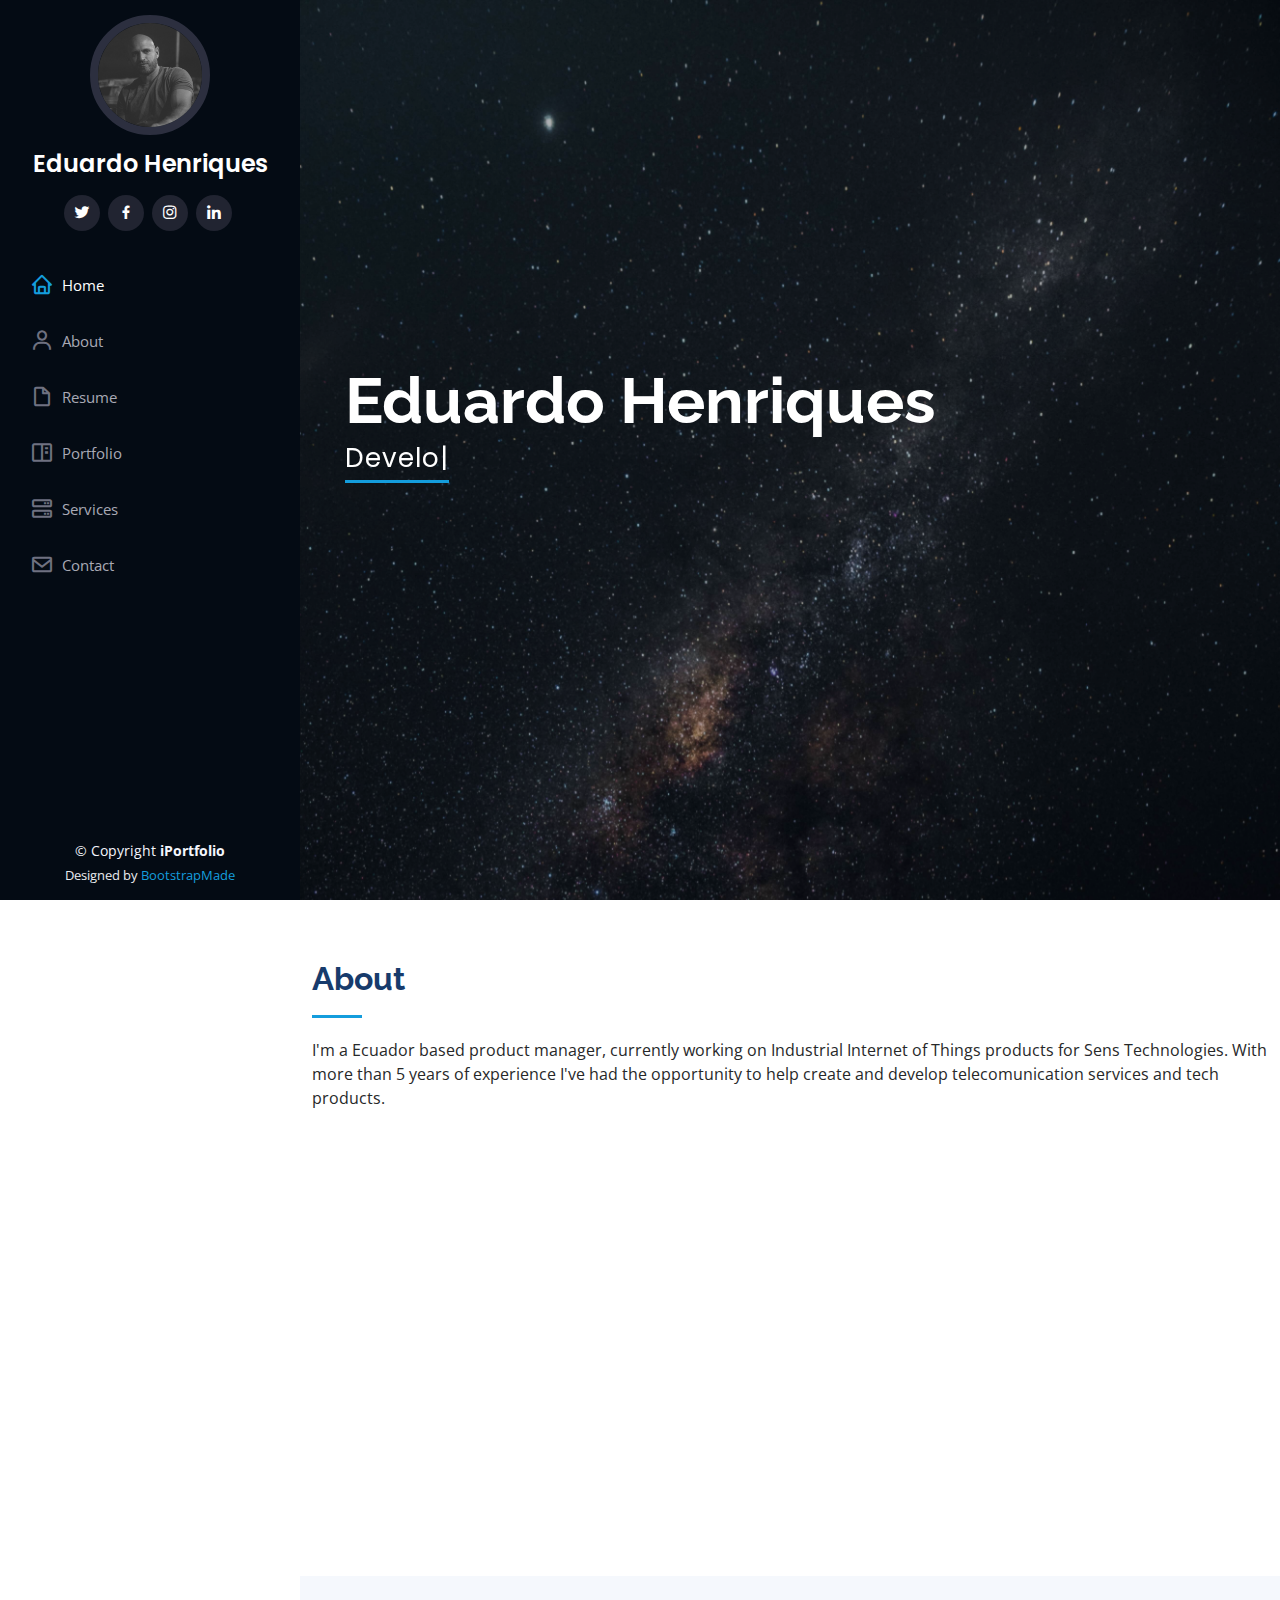
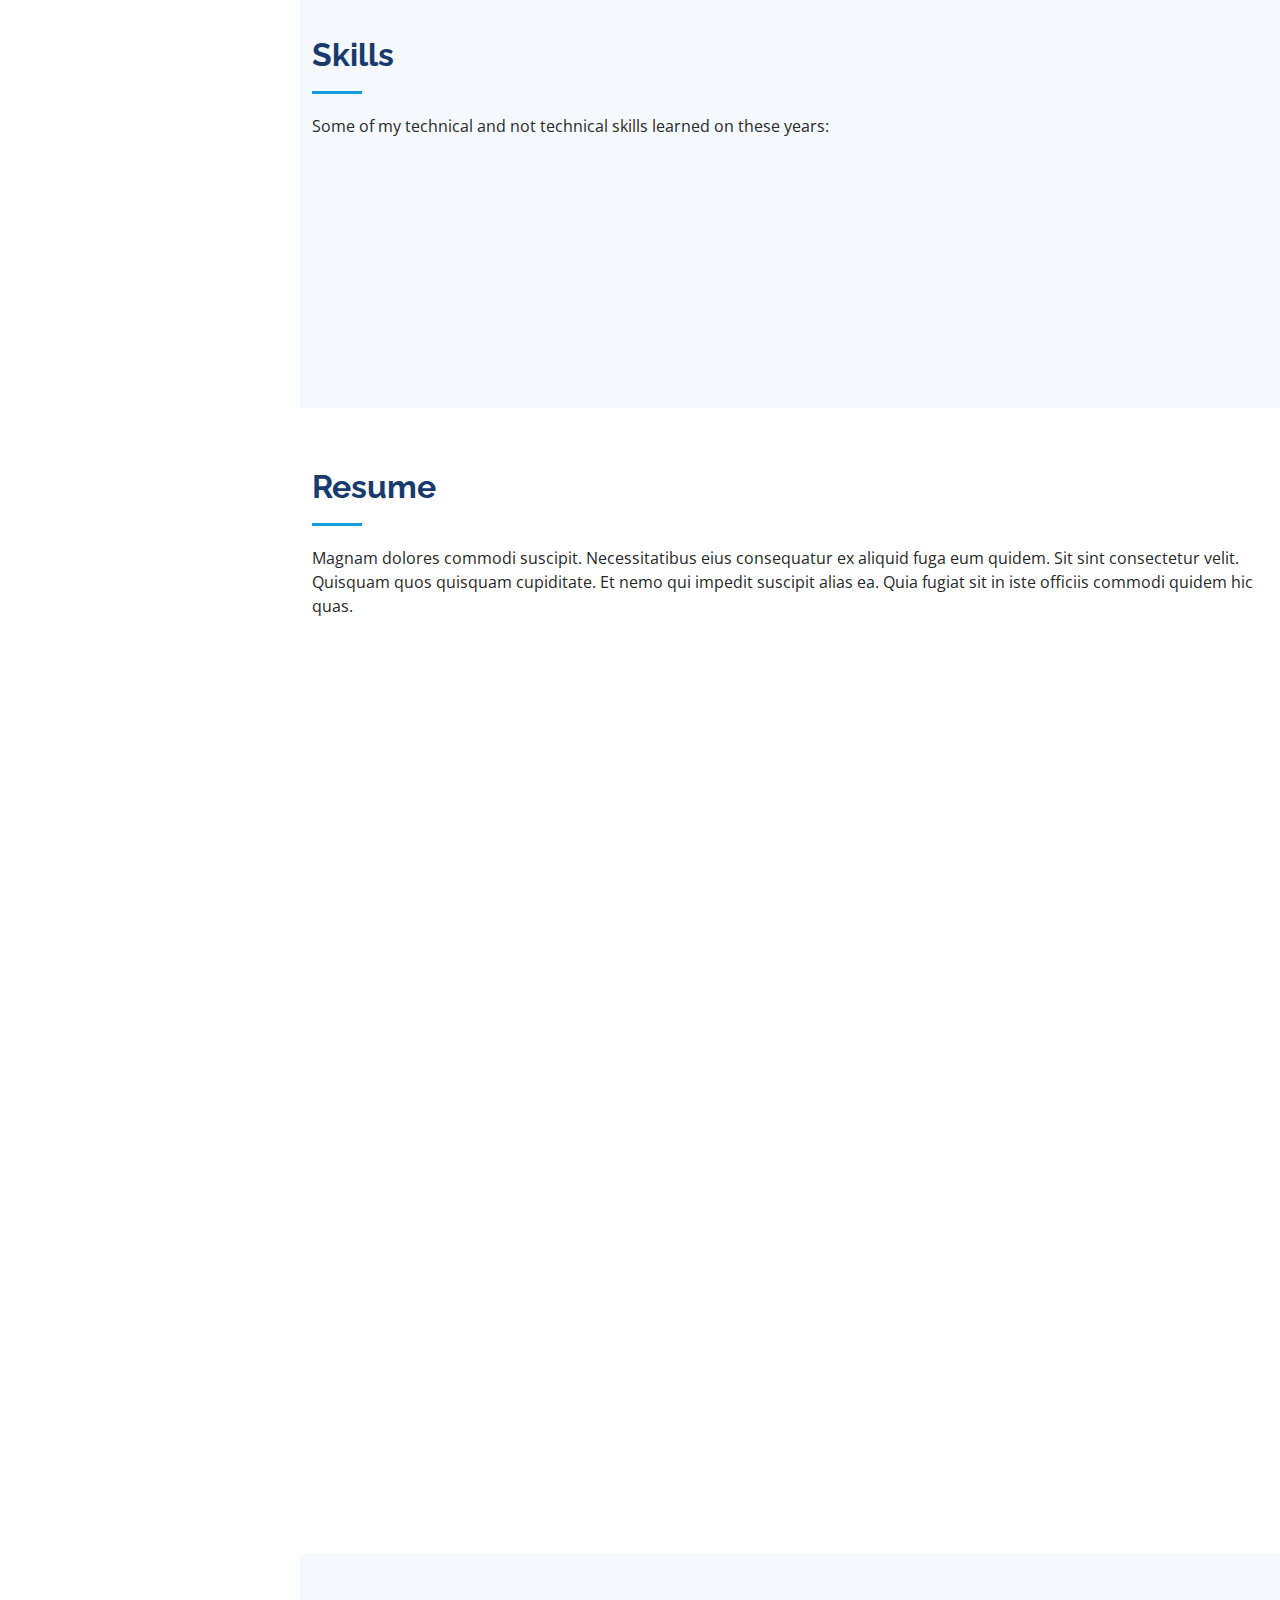
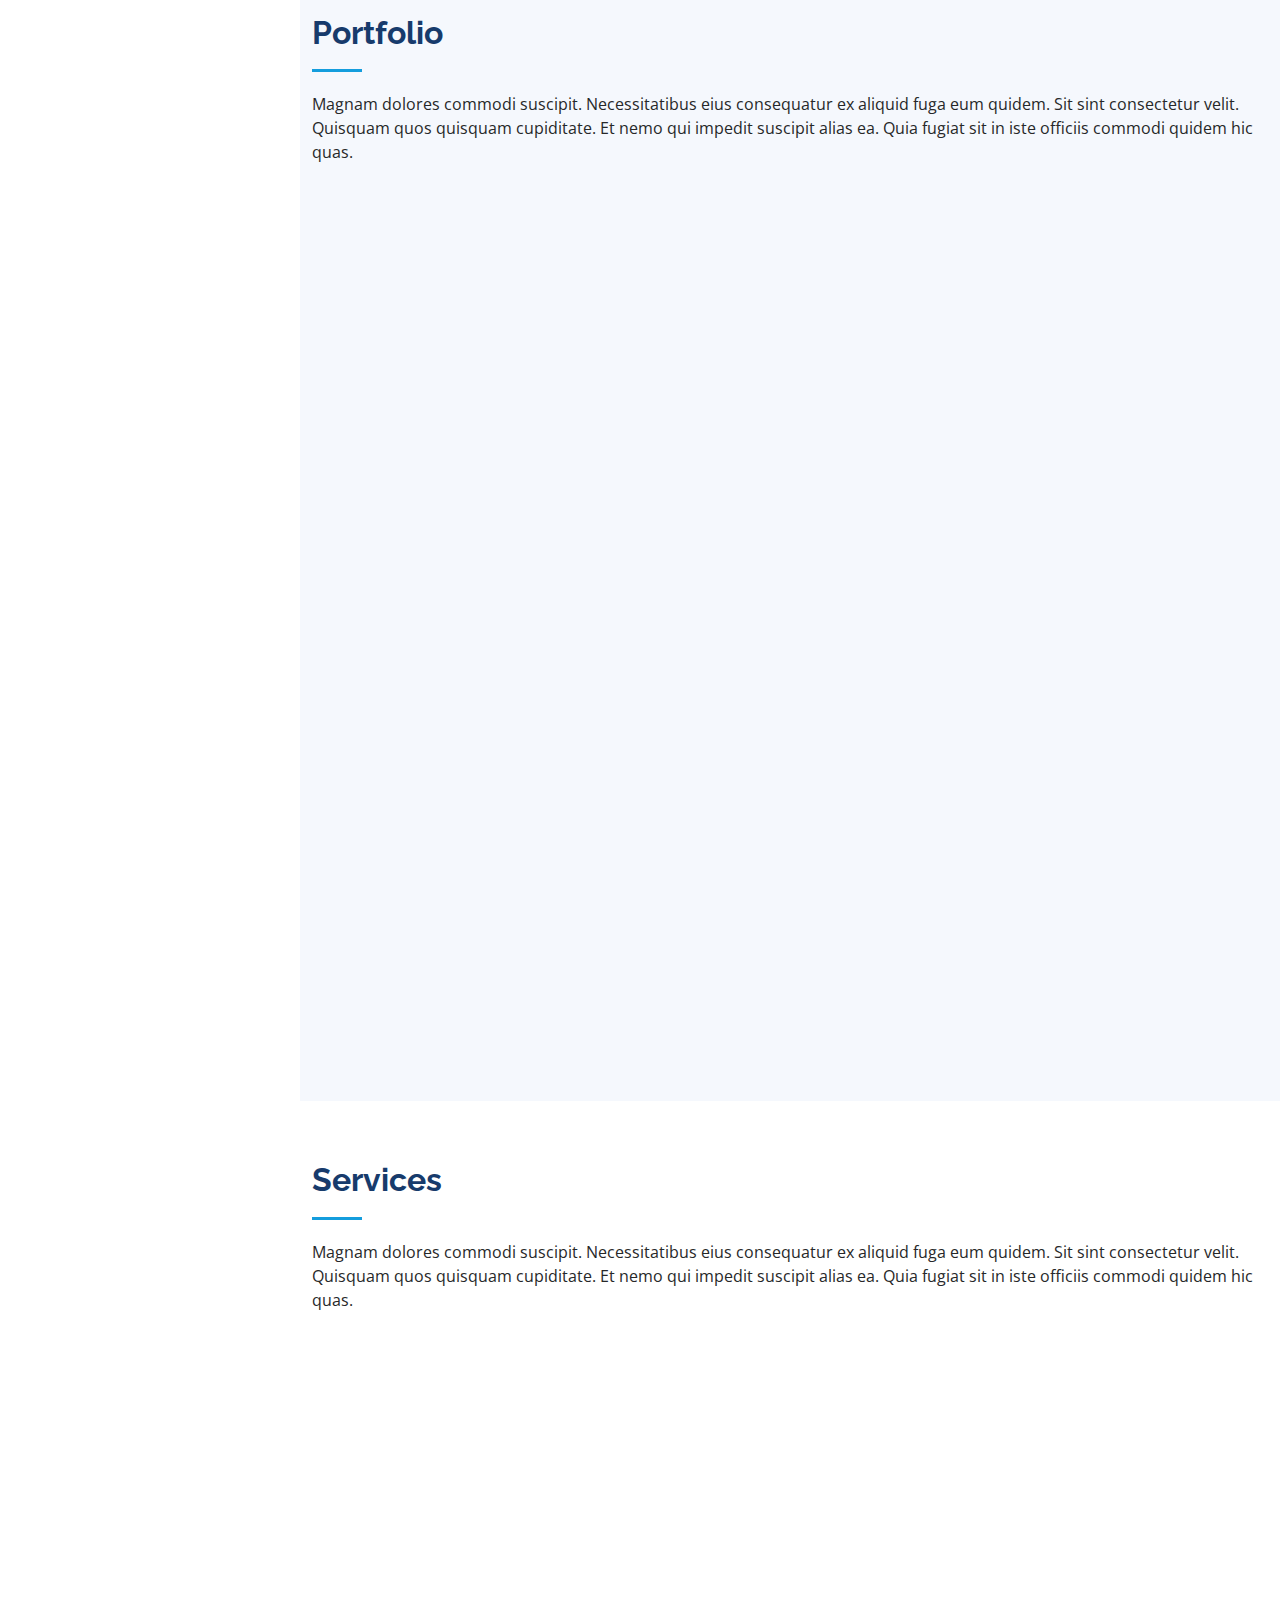
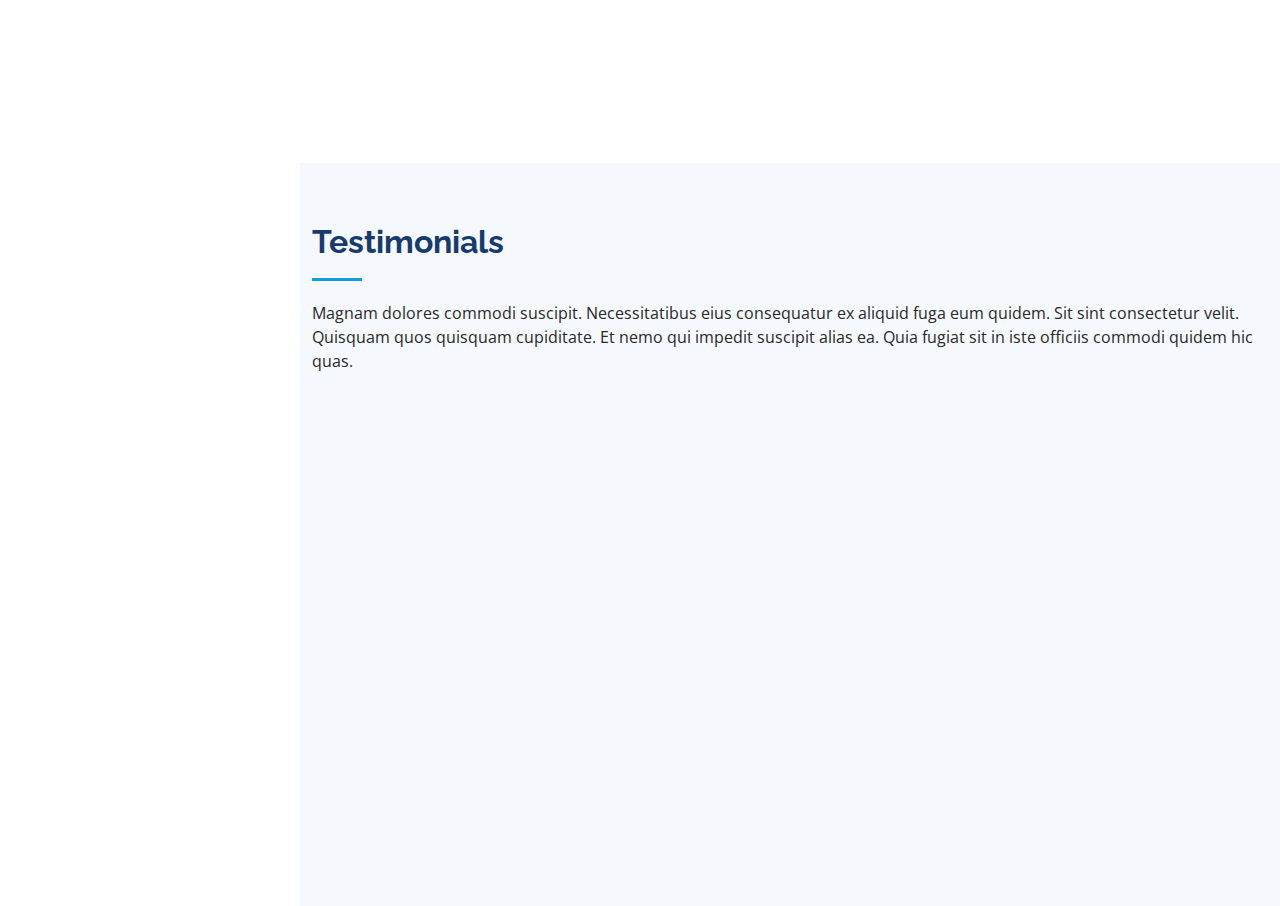
==== commit 9148bd62: "Info and Pics edition" ====
--- a/index.html
+++ b/index.html
@@ -5,12 +5,12 @@
   <meta charset="utf-8">
   <meta content="width=device-width, initial-scale=1.0" name="viewport">
 
-  <title>iPortfolio Bootstrap Template - Index</title>
+  <title>Eduardo Henriques</title>
   <meta content="" name="description">
   <meta content="" name="keywords">
 
   <!-- Favicons -->
-  <link href="assets/img/favicon.png" rel="icon">
+  <link href="assets/img/favicon-32x32.png" rel="icon">
   <link href="assets/img/apple-touch-icon.png" rel="apple-touch-icon">
 
   <!-- Google Fonts -->
@@ -45,14 +45,13 @@
     <div class="d-flex flex-column">
 
       <div class="profile">
-        <img src="assets/img/profile-img.jpg" alt="" class="img-fluid rounded-circle">
+        <img src="assets/img/profile_pic.jpeg" alt="" class="img-fluid rounded-circle">
         <h1 class="text-light"><a href="index.html">Eduardo Henriques</a></h1>
         <div class="social-links mt-3 text-center">
-          <a href="#" class="twitter"><i class="bx bxl-twitter"></i></a>
-          <a href="#" class="facebook"><i class="bx bxl-facebook"></i></a>
-          <a href="#" class="instagram"><i class="bx bxl-instagram"></i></a>
-          <a href="#" class="google-plus"><i class="bx bxl-skype"></i></a>
-          <a href="#" class="linkedin"><i class="bx bxl-linkedin"></i></a>
+          <a href=" http://twitter.com/ejhenriques" class="twitter"><i class="bx bxl-twitter"></i></a>
+          <a href="https://www.facebook.com/eduardo.henriqueschiriboga" class="facebook"><i class="bx bxl-facebook"></i></a>
+          <a href="https://www.instagram.com/ejhenriques/" class="instagram"><i class="bx bxl-instagram"></i></a>
+          <a href="https://www.linkedin.com/in/eduardo-henriques-chiriboga/" class="linkedin"><i class="bx bxl-linkedin"></i></a>
         </div>
       </div>
 
@@ -73,7 +72,7 @@
   <section id="hero" class="d-flex flex-column justify-content-center align-items-center">
     <div class="hero-container" data-aos="fade-in">
       <h1>Eduardo Henriques</h1>
-      <p>I'm <span class="typed" data-typed-items="Hola, Hola, Buneo, Chao"></span></p>
+      <p><span class="typed" data-typed-items="Developer, IoT, Product Development"></span></p>
     </div>
   </section><!-- End Hero -->
 
@@ -85,94 +84,44 @@
 
         <div class="section-title">
           <h2>About</h2>
-          <p>Magnam dolores commodi suscipit. Necessitatibus eius consequatur ex aliquid fuga eum quidem. Sit sint consectetur velit. Quisquam quos quisquam cupiditate. Et nemo qui impedit suscipit alias ea. Quia fugiat sit in iste officiis commodi quidem hic quas.</p>
+          <p>I'm a Ecuador based product manager, currently working on Industrial Internet of Things products for Sens Technologies. With more than 5 years of experience I've had the opportunity to help create and develop telecomunication services and tech products.</p>
         </div>
 
         <div class="row">
           <div class="col-lg-4" data-aos="fade-right">
-            <img src="assets/img/profile-img.jpg" class="img-fluid" alt="">
+            <img src="assets/img/profile_pic.jpeg" class="img-fluid" alt="">
           </div>
           <div class="col-lg-8 pt-4 pt-lg-0 content" data-aos="fade-left">
-            <h3>UI/UX Designer &amp; Web Developer.</h3>
+            <h3>Product Manager &amp; Web Developer.</h3>
             <p class="fst-italic">
-              Lorem ipsum dolor sit amet, consectetur adipiscing elit, sed do eiusmod tempor incididunt ut labore et dolore
-              magna aliqua.
+              Some facts about me and where you can reach me:
             </p>
             <div class="row">
               <div class="col-lg-6">
                 <ul>
-                  <li><i class="bi bi-chevron-right"></i> <strong>Birthday:</strong> <span>1 May 1995</span></li>
-                  <li><i class="bi bi-chevron-right"></i> <strong>Website:</strong> <span>www.example.com</span></li>
-                  <li><i class="bi bi-chevron-right"></i> <strong>Phone:</strong> <span>+123 456 7890</span></li>
-                  <li><i class="bi bi-chevron-right"></i> <strong>City:</strong> <span>New York, USA</span></li>
+                  <li><i class="bi bi-chevron-right"></i> <strong>Birthday:</strong> <span>29 Apr 1987</span></li>
+                  <li><i class="bi bi-chevron-right"></i> <strong>Website:</strong> <span>https://ejhenriques.github.io/</span></li>
+                  <li><i class="bi bi-chevron-right"></i> <strong>Phone:</strong> <span>+593 99 3779 2222</span></li>
+                  <li><i class="bi bi-chevron-right"></i> <strong>City:</strong> <span>Guayaquil, EC</span></li>
                 </ul>
               </div>
               <div class="col-lg-6">
                 <ul>
-                  <li><i class="bi bi-chevron-right"></i> <strong>Age:</strong> <span>30</span></li>
+                  <li><i class="bi bi-chevron-right"></i> <strong>Age:</strong> <span>34</span></li>
                   <li><i class="bi bi-chevron-right"></i> <strong>Degree:</strong> <span>Master</span></li>
-                  <li><i class="bi bi-chevron-right"></i> <strong>PhEmailone:</strong> <span>email@example.com</span></li>
+                  <li><i class="bi bi-chevron-right"></i> <strong>PhEmailone:</strong> <span>ehenriques@senscloud.io</span></li>
                   <li><i class="bi bi-chevron-right"></i> <strong>Freelance:</strong> <span>Available</span></li>
                 </ul>
               </div>
             </div>
             <p>
-              Officiis eligendi itaque labore et dolorum mollitia officiis optio vero. Quisquam sunt adipisci omnis et ut. Nulla accusantium dolor incidunt officia tempore. Et eius omnis.
-              Cupiditate ut dicta maxime officiis quidem quia. Sed et consectetur qui quia repellendus itaque neque. Aliquid amet quidem ut quaerat cupiditate. Ab et eum qui repellendus omnis culpa magni laudantium dolores.
+              I believe that a product development manager should stand with the user and practical world and the free feeling to imagine the things working in a different way, bringing a well balanced perspective to my work. The right team is the key for success. I enjoy a good cup of coffee, playing sports and be with nice people around.
             </p>
           </div>
         </div>
 
       </div>
     </section><!-- End About Section -->
-
-    <!-- ======= Facts Section ======= -->
-    <section id="facts" class="facts">
-      <div class="container">
-
-        <div class="section-title">
-          <h2>Facts</h2>
-          <p>Magnam dolores commodi suscipit. Necessitatibus eius consequatur ex aliquid fuga eum quidem. Sit sint consectetur velit. Quisquam quos quisquam cupiditate. Et nemo qui impedit suscipit alias ea. Quia fugiat sit in iste officiis commodi quidem hic quas.</p>
-        </div>
-
-        <div class="row no-gutters">
-
-          <div class="col-lg-3 col-md-6 d-md-flex align-items-md-stretch" data-aos="fade-up">
-            <div class="count-box">
-              <i class="bi bi-emoji-smile"></i>
-              <span data-purecounter-start="0" data-purecounter-end="232" data-purecounter-duration="1" class="purecounter"></span>
-              <p><strong>Happy Clients</strong> consequuntur quae</p>
-            </div>
-          </div>
-
-          <div class="col-lg-3 col-md-6 d-md-flex align-items-md-stretch" data-aos="fade-up" data-aos-delay="100">
-            <div class="count-box">
-              <i class="bi bi-journal-richtext"></i>
-              <span data-purecounter-start="0" data-purecounter-end="521" data-purecounter-duration="1" class="purecounter"></span>
-              <p><strong>Projects</strong> adipisci atque cum quia aut</p>
-            </div>
-          </div>
-
-          <div class="col-lg-3 col-md-6 d-md-flex align-items-md-stretch" data-aos="fade-up" data-aos-delay="200">
-            <div class="count-box">
-              <i class="bi bi-headset"></i>
-              <span data-purecounter-start="0" data-purecounter-end="1453" data-purecounter-duration="1" class="purecounter"></span>
-              <p><strong>Hours Of Support</strong> aut commodi quaerat</p>
-            </div>
-          </div>
-
-          <div class="col-lg-3 col-md-6 d-md-flex align-items-md-stretch" data-aos="fade-up" data-aos-delay="300">
-            <div class="count-box">
-              <i class="bi bi-people"></i>
-              <span data-purecounter-start="0" data-purecounter-end="32" data-purecounter-duration="1" class="purecounter"></span>
-              <p><strong>Hard Workers</strong> rerum asperiores dolor</p>
-            </div>
-          </div>
-
-        </div>
-
-      </div>
-    </section><!-- End Facts Section -->
 
     <!-- ======= Skills Section ======= -->
     <section id="skills" class="skills section-bg">
@@ -180,7 +129,7 @@
 
         <div class="section-title">
           <h2>Skills</h2>
-          <p>Magnam dolores commodi suscipit. Necessitatibus eius consequatur ex aliquid fuga eum quidem. Sit sint consectetur velit. Quisquam quos quisquam cupiditate. Et nemo qui impedit suscipit alias ea. Quia fugiat sit in iste officiis commodi quidem hic quas.</p>
+          <p>Some of my technical and not technical skills learned on these years:</p>
         </div>
 
         <div class="row skills-content">
@@ -188,23 +137,23 @@
           <div class="col-lg-6" data-aos="fade-up">
 
             <div class="progress">
-              <span class="skill">HTML <i class="val">100%</i></span>
+              <span class="skill">Problem-Solving <i class="val">100%</i></span>
               <div class="progress-bar-wrap">
                 <div class="progress-bar" role="progressbar" aria-valuenow="100" aria-valuemin="0" aria-valuemax="100"></div>
               </div>
             </div>
 
             <div class="progress">
-              <span class="skill">CSS <i class="val">90%</i></span>
+              <span class="skill">Data Analyst <i class="val">100%</i></span>
               <div class="progress-bar-wrap">
-                <div class="progress-bar" role="progressbar" aria-valuenow="90" aria-valuemin="0" aria-valuemax="100"></div>
+                <div class="progress-bar" role="progressbar" aria-valuenow="100" aria-valuemin="0" aria-valuemax="100"></div>
               </div>
             </div>
 
             <div class="progress">
-              <span class="skill">JavaScript <i class="val">75%</i></span>
+              <span class="skill">Writing and Communication Skills <i class="val">90%</i></span>
               <div class="progress-bar-wrap">
-                <div class="progress-bar" role="progressbar" aria-valuenow="75" aria-valuemin="0" aria-valuemax="100"></div>
+                <div class="progress-bar" role="progressbar" aria-valuenow="90" aria-valuemin="0" aria-valuemax="90"></div>
               </div>
             </div>
 
@@ -213,23 +162,23 @@
           <div class="col-lg-6" data-aos="fade-up" data-aos-delay="100">
 
             <div class="progress">
-              <span class="skill">PHP <i class="val">80%</i></span>
+              <span class="skill">JavaScript <i class="val">60%</i></span>
               <div class="progress-bar-wrap">
-                <div class="progress-bar" role="progressbar" aria-valuenow="80" aria-valuemin="0" aria-valuemax="100"></div>
+                <div class="progress-bar" role="progressbar" aria-valuenow="60" aria-valuemin="0" aria-valuemax="60"></div>
               </div>
             </div>
 
             <div class="progress">
-              <span class="skill">WordPress/CMS <i class="val">90%</i></span>
+              <span class="skill">CSS <i class="val">70%</i></span>
               <div class="progress-bar-wrap">
-                <div class="progress-bar" role="progressbar" aria-valuenow="90" aria-valuemin="0" aria-valuemax="100"></div>
+                <div class="progress-bar" role="progressbar" aria-valuenow="70" aria-valuemin="0" aria-valuemax="70"></div>
               </div>
             </div>
 
             <div class="progress">
-              <span class="skill">Photoshop <i class="val">55%</i></span>
+              <span class="skill">HMTL <i class="val">70%</i></span>
               <div class="progress-bar-wrap">
-                <div class="progress-bar" role="progressbar" aria-valuenow="55" aria-valuemin="0" aria-valuemax="100"></div>
+                <div class="progress-bar" role="progressbar" aria-valuenow="70" aria-valuemin="0" aria-valuemax="70"></div>
               </div>
             </div>
 
@@ -253,35 +202,35 @@
           <div class="col-lg-6" data-aos="fade-up">
             <h3 class="resume-title">Sumary</h3>
             <div class="resume-item pb-0">
-              <h4>Alex Smith</h4>
-              <p><em>Innovative and deadline-driven Graphic Designer with 3+ years of experience designing and developing user-centered digital/print marketing material from initial concept to final, polished deliverable.</em></p>
+              <h4>Eduardo Henriques</h4>
+              <p><em>Innovative and deadline-driven Product Manager with 5+ years of experience designing and developing user-centered products for telecomunication and IoT B2B industry.</em></p>
               <ul>
-                <li>Portland par 127,Orlando, FL</li>
-                <li>(123) 456-7891</li>
-                <li>alice.barkley@example.com</li>
+                <li>Tulcán #809 y Hurtado,Guayaquil, EC</li>
+                <li>+593 99 377-9222</li>
+                <li>ehenriques@senscloud.io</li>
               </ul>
             </div>
 
             <h3 class="resume-title">Education</h3>
             <div class="resume-item">
-              <h4>Master of Fine Arts &amp; Graphic Design</h4>
-              <h5>2015 - 2016</h5>
-              <p><em>Rochester Institute of Technology, Rochester, NY</em></p>
-              <p>Qui deserunt veniam. Et sed aliquam labore tempore sed quisquam iusto autem sit. Ea vero voluptatum qui ut dignissimos deleniti nerada porti sand markend</p>
+              <h4>Full Stack Development with MERN &amp; Coding</h4>
+              <h5>2021 - 2022</h5>
+              <p><em>MIT xPro, Cambridge, MA</em></p>
+              <p>MERN technology stack foundations. Javascript, MongoDB, Express, React and NodeJS. APIs and front end web applications building, tesnting and deployment.</p>
             </div>
             <div class="resume-item">
-              <h4>Bachelor of Fine Arts &amp; Graphic Design</h4>
-              <h5>2010 - 2014</h5>
-              <p><em>Rochester Institute of Technology, Rochester, NY</em></p>
-              <p>Quia nobis sequi est occaecati aut. Repudiandae et iusto quae reiciendis et quis Eius vel ratione eius unde vitae rerum voluptates asperiores voluptatem Earum molestiae consequatur neque etlon sader mart dila</p>
+              <h4>Bachelor of Business Degree &amp; Marketing</h4>
+              <h5>2006 - 2012</h5>
+              <p><em>Federico Santa Maria Technical University, Guayaquil, EC</em></p>
+              <p>Direction, planning and managing, leading the work of human teams and the productive and service activities of a given organization, to facilitate the achievement of its objectives.</p>
             </div>
           </div>
           <div class="col-lg-6" data-aos="fade-up" data-aos-delay="100">
             <h3 class="resume-title">Professional Experience</h3>
             <div class="resume-item">
-              <h4>Senior graphic design specialist</h4>
+              <h4>COO &amp; Engineering Manager</h4>
               <h5>2019 - Present</h5>
-              <p><em>Experion, New York, NY </em></p>
+              <p><em>Sens Technologies, Guayaquil, EC </em></p>
               <ul>
                 <li>Lead in the design, development, and implementation of the graphic, layout, and production communication materials</li>
                 <li>Delegate tasks to the 7 members of the design team and provide counsel on all aspects of the project. </li>
@@ -290,9 +239,9 @@
               </ul>
             </div>
             <div class="resume-item">
-              <h4>Graphic design specialist</h4>
-              <h5>2017 - 2018</h5>
-              <p><em>Stepping Stone Advertising, New York, NY</em></p>
+              <h4>IoT and LAN Product Manager</h4>
+              <h5>2016 - 2019</h5>
+              <p><em>Telconet LATAM, Guayaquil, EC</em></p>
               <ul>
                 <li>Developed numerous marketing programs (logos, brochures,infographics, presentations, and advertisements).</li>
                 <li>Managed up to 5 projects or tasks at a given time while under pressure</li>
@@ -552,76 +501,6 @@
       </div>
     </section><!-- End Testimonials Section -->
 
-    <!-- ======= Contact Section ======= -->
-    <section id="contact" class="contact">
-      <div class="container">
-
-        <div class="section-title">
-          <h2>Contact</h2>
-          <p>Magnam dolores commodi suscipit. Necessitatibus eius consequatur ex aliquid fuga eum quidem. Sit sint consectetur velit. Quisquam quos quisquam cupiditate. Et nemo qui impedit suscipit alias ea. Quia fugiat sit in iste officiis commodi quidem hic quas.</p>
-        </div>
-
-        <div class="row" data-aos="fade-in">
-
-          <div class="col-lg-5 d-flex align-items-stretch">
-            <div class="info">
-              <div class="address">
-                <i class="bi bi-geo-alt"></i>
-                <h4>Location:</h4>
-                <p>A108 Adam Street, New York, NY 535022</p>
-              </div>
-
-              <div class="email">
-                <i class="bi bi-envelope"></i>
-                <h4>Email:</h4>
-                <p>info@example.com</p>
-              </div>
-
-              <div class="phone">
-                <i class="bi bi-phone"></i>
-                <h4>Call:</h4>
-                <p>+1 5589 55488 55s</p>
-              </div>
-
-              <iframe src="https://www.google.com/maps/embed?pb=!1m14!1m8!1m3!1d12097.433213460943!2d-74.0062269!3d40.7101282!3m2!1i1024!2i768!4f13.1!3m3!1m2!1s0x0%3A0xb89d1fe6bc499443!2sDowntown+Conference+Center!5e0!3m2!1smk!2sbg!4v1539943755621" frameborder="0" style="border:0; width: 100%; height: 290px;" allowfullscreen></iframe>
-            </div>
-
-          </div>
-
-          <div class="col-lg-7 mt-5 mt-lg-0 d-flex align-items-stretch">
-            <form action="forms/contact.php" method="post" role="form" class="php-email-form">
-              <div class="row">
-                <div class="form-group col-md-6">
-                  <label for="name">Your Name</label>
-                  <input type="text" name="name" class="form-control" id="name" required>
-                </div>
-                <div class="form-group col-md-6">
-                  <label for="name">Your Email</label>
-                  <input type="email" class="form-control" name="email" id="email" required>
-                </div>
-              </div>
-              <div class="form-group">
-                <label for="name">Subject</label>
-                <input type="text" class="form-control" name="subject" id="subject" required>
-              </div>
-              <div class="form-group">
-                <label for="name">Message</label>
-                <textarea class="form-control" name="message" rows="10" required></textarea>
-              </div>
-              <div class="my-3">
-                <div class="loading">Loading</div>
-                <div class="error-message"></div>
-                <div class="sent-message">Your message has been sent. Thank you!</div>
-              </div>
-              <div class="text-center"><button type="submit">Send Message</button></div>
-            </form>
-          </div>
-
-        </div>
-
-      </div>
-    </section><!-- End Contact Section -->
-
   </main><!-- End #main -->
 
   <!-- ======= Footer ======= -->
--- a/assets/css/style.css
+++ b/assets/css/style.css
@@ -213,7 +213,7 @@
 #hero {
   width: 100%;
   height: 100vh;
-  background: url("../img/hero-bg.jpg") top center;
+  background: url("../img/background_pic.jpg") top center;
   background-size: cover;
 }
 
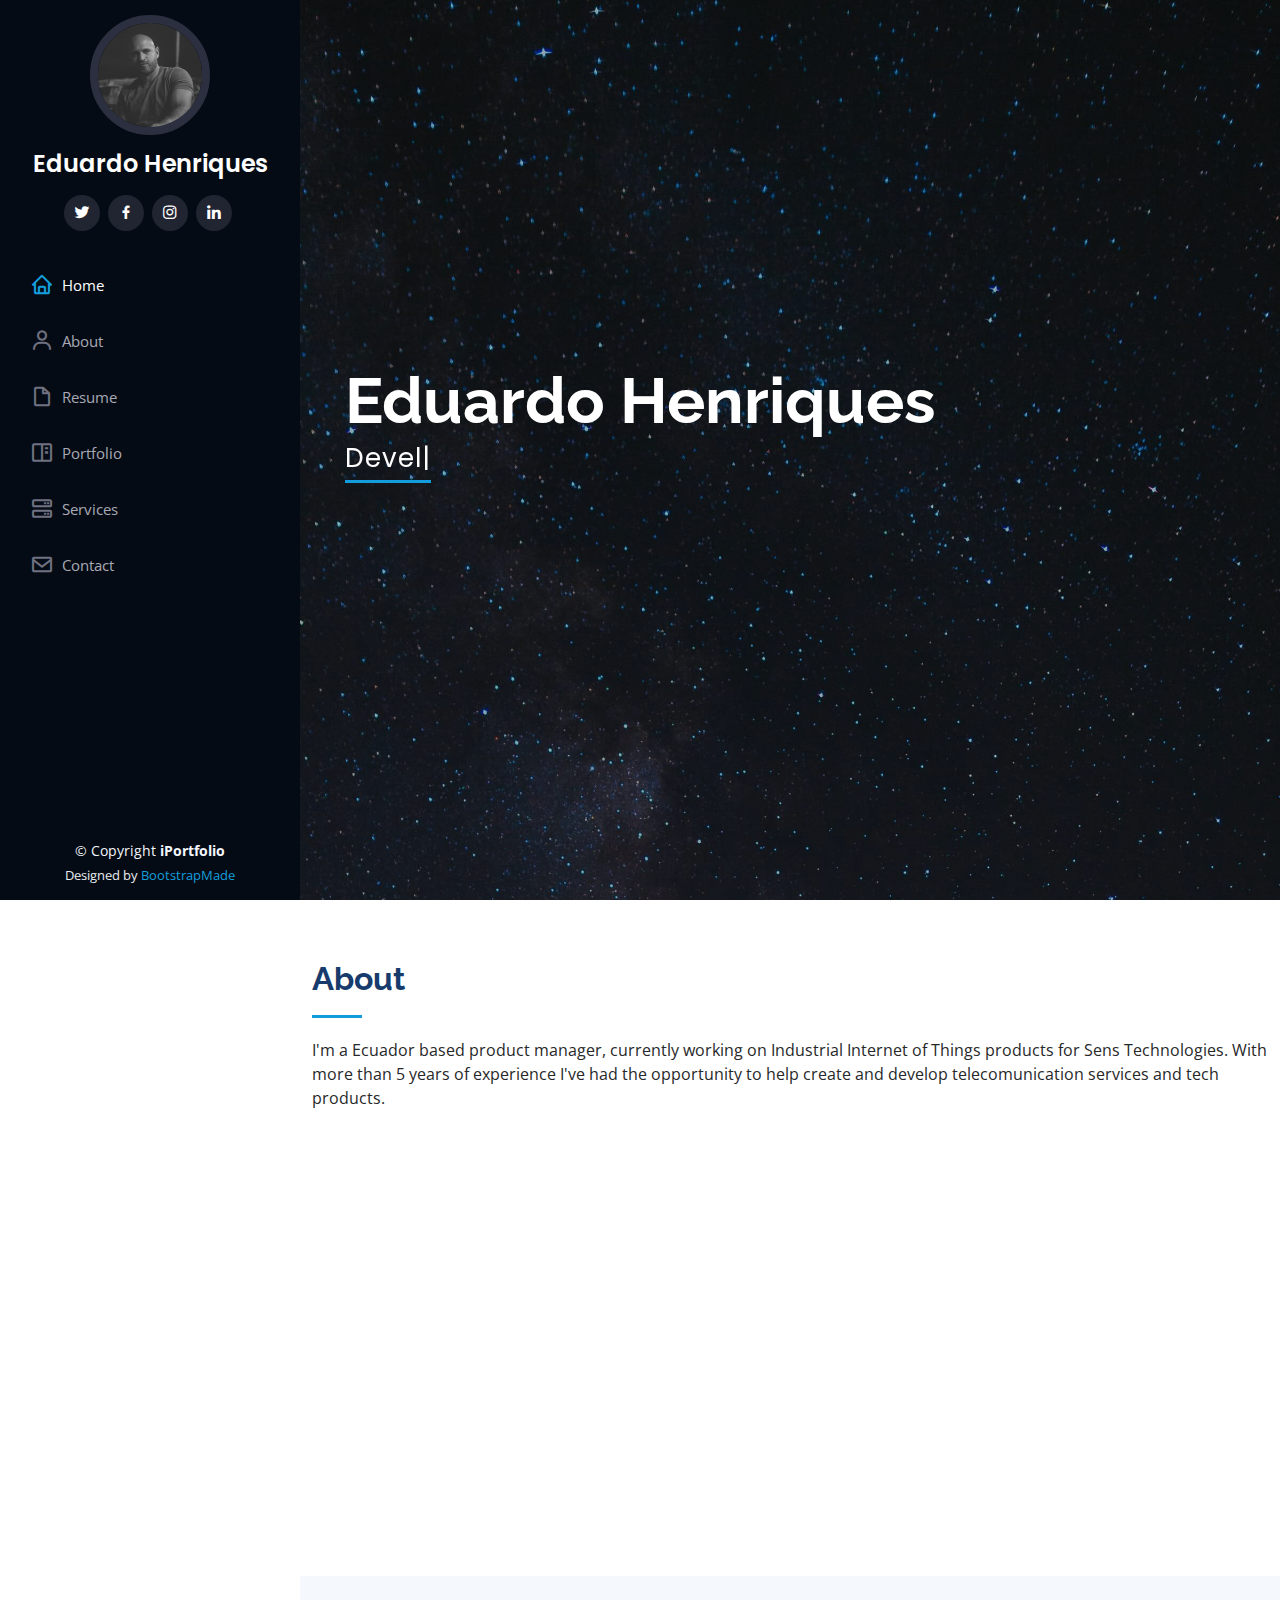
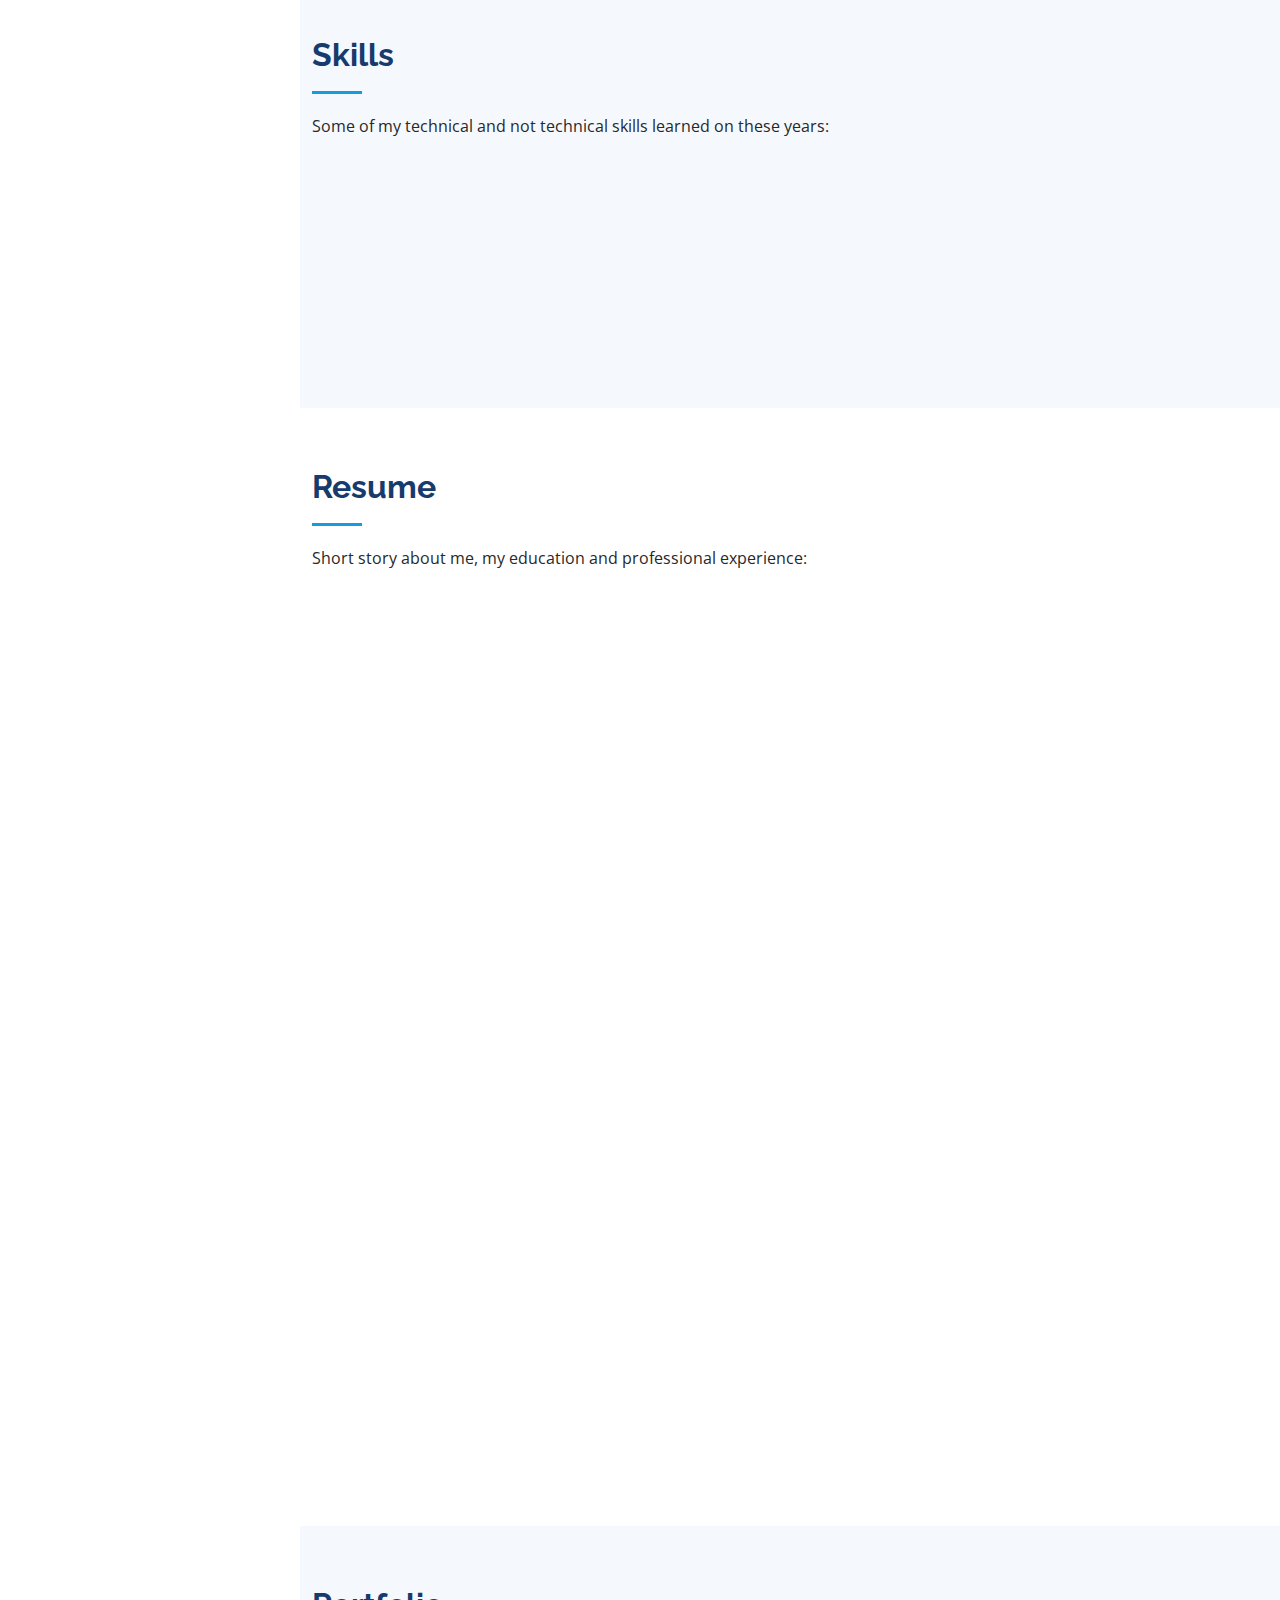
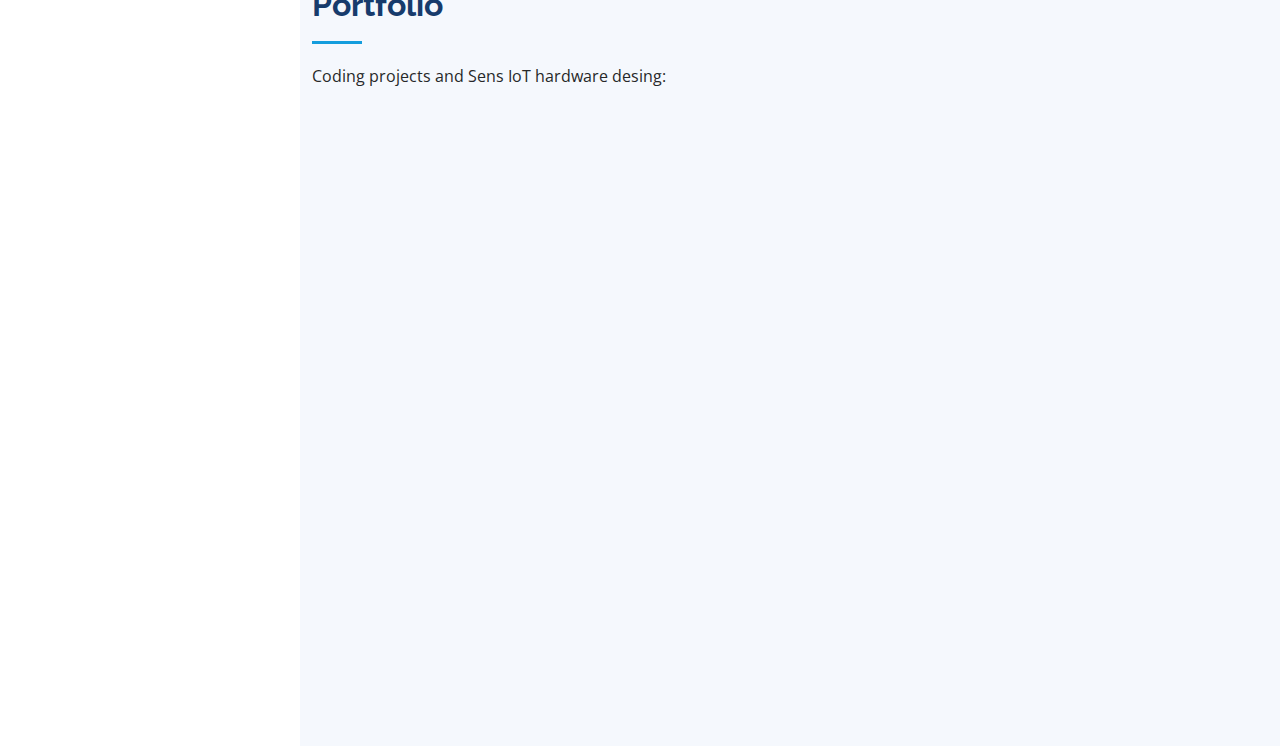
==== commit 07a17f7c: "Portfolio projects" ====
--- a/index.html
+++ b/index.html
@@ -195,7 +195,7 @@
 
         <div class="section-title">
           <h2>Resume</h2>
-          <p>Magnam dolores commodi suscipit. Necessitatibus eius consequatur ex aliquid fuga eum quidem. Sit sint consectetur velit. Quisquam quos quisquam cupiditate. Et nemo qui impedit suscipit alias ea. Quia fugiat sit in iste officiis commodi quidem hic quas.</p>
+          <p>Short story about me, my education and professional experience:</p>
         </div>
 
         <div class="row">
@@ -232,10 +232,11 @@
               <h5>2019 - Present</h5>
               <p><em>Sens Technologies, Guayaquil, EC </em></p>
               <ul>
-                <li>Lead in the design, development, and implementation of the graphic, layout, and production communication materials</li>
-                <li>Delegate tasks to the 7 members of the design team and provide counsel on all aspects of the project. </li>
-                <li>Supervise the assessment of all graphic materials in order to ensure quality and accuracy of the design</li>
-                <li>Oversee the efficient use of production project budgets ranging from $2,000 - $25,000</li>
+                <li>Lead in the design, development, and engineering team.</li>
+                <li>Delegate tasks to the 4 members of the engineering team and provide counsel on all aspects of the project. </li>
+                <li>Supervise the assessment of all hardware and software development in order to ensure the product quality and accuracy.</li>
+                <li>Oversee the efficient operation, service and product performance.</li>
+                <li>Continuous market and competitor analysis.</li>
               </ul>
             </div>
             <div class="resume-item">
@@ -243,10 +244,11 @@
               <h5>2016 - 2019</h5>
               <p><em>Telconet LATAM, Guayaquil, EC</em></p>
               <ul>
-                <li>Developed numerous marketing programs (logos, brochures,infographics, presentations, and advertisements).</li>
-                <li>Managed up to 5 projects or tasks at a given time while under pressure</li>
-                <li>Recommended and consulted with clients on the most appropriate graphic design</li>
-                <li>Created 4+ design presentations and proposals a month for clients and account managers</li>
+                <li>Developed numerous learning programs to 65+ advisors.</li>
+                <li>Managed the service and product development, design and implementation of new ioT products.</li>
+                <li>Recommended and consulted with clients on the most appropriate products and services features.</li>
+                <li>Created 8+ new products and services for the organization.</li>
+                <li>Continuous market and competitor analysis.</li>
               </ul>
             </div>
           </div>
@@ -261,16 +263,15 @@
 
         <div class="section-title">
           <h2>Portfolio</h2>
-          <p>Magnam dolores commodi suscipit. Necessitatibus eius consequatur ex aliquid fuga eum quidem. Sit sint consectetur velit. Quisquam quos quisquam cupiditate. Et nemo qui impedit suscipit alias ea. Quia fugiat sit in iste officiis commodi quidem hic quas.</p>
+          <p>Coding projects and Sens IoT hardware desing:</p>
         </div>
 
         <div class="row" data-aos="fade-up">
           <div class="col-lg-12 d-flex justify-content-center">
             <ul id="portfolio-flters">
               <li data-filter="*" class="filter-active">All</li>
-              <li data-filter=".filter-app">App</li>
-              <li data-filter=".filter-card">Card</li>
-              <li data-filter=".filter-web">Web</li>
+              <li data-filter=".filter-app">Coding</li>
+              <li data-filter=".filter-card">Sens</li>
             </ul>
           </div>
         </div>
@@ -279,19 +280,9 @@
 
           <div class="col-lg-4 col-md-6 portfolio-item filter-app">
             <div class="portfolio-wrap">
-              <img src="assets/img/portfolio/portfolio-1.jpg" class="img-fluid" alt="">
+              <img src="assets/img/portfolio/portfolio_pacman.jpg" class="img-fluid" alt="">
               <div class="portfolio-links">
-                <a href="assets/img/portfolio/portfolio-1.jpg" data-gallery="portfolioGallery" class="portfolio-lightbox" title="App 1"><i class="bx bx-plus"></i></a>
-                <a href="portfolio-details.html" title="More Details"><i class="bx bx-link"></i></a>
-              </div>
-            </div>
-          </div>
-
-          <div class="col-lg-4 col-md-6 portfolio-item filter-web">
-            <div class="portfolio-wrap">
-              <img src="assets/img/portfolio/portfolio-2.jpg" class="img-fluid" alt="">
-              <div class="portfolio-links">
-                <a href="assets/img/portfolio/portfolio-2.jpg" data-gallery="portfolioGallery" class="portfolio-lightbox" title="Web 3"><i class="bx bx-plus"></i></a>
+                <a href="assets/img/portfolio/portfolio_pacman.jpg" data-gallery="portfolioGallery" class="portfolio-lightbox" title="Pacman Excersice - JS + HTML + CSS"><i class="bx bx-plus"></i></a>
                 <a href="portfolio-details.html" title="More Details"><i class="bx bx-link"></i></a>
               </div>
             </div>
@@ -299,9 +290,19 @@
 
           <div class="col-lg-4 col-md-6 portfolio-item filter-app">
             <div class="portfolio-wrap">
-              <img src="assets/img/portfolio/portfolio-3.jpg" class="img-fluid" alt="">
+              <img src="assets/img/portfolio/Portfolio_eyes.jpg" class="img-fluid" alt="">
               <div class="portfolio-links">
-                <a href="assets/img/portfolio/portfolio-3.jpg" data-gallery="portfolioGallery" class="portfolio-lightbox" title="App 2"><i class="bx bx-plus"></i></a>
+                <a href="assets/img/portfolio/Portfolio_eyes.jpg" data-gallery="portfolioGallery" class="portfolio-lightbox" title="Eyes following the pointer - JS + HTML + CSS"><i class="bx bx-plus"></i></a>
+                <a href="portfolio-details.html" title="More Details"><i class="bx bx-link"></i></a>
+              </div>
+            </div>
+          </div>
+
+          <div class="col-lg-4 col-md-6 portfolio-item filter-app">
+            <div class="portfolio-wrap">
+              <img src="assets/img/portfolio/Portfolio_RTBT.jpg" class="img-fluid" alt="">
+              <div class="portfolio-links">
+                <a href="assets/img/portfolio/Portfolio_RTBT.jpg" data-gallery="portfolioGallery" class="portfolio-lightbox" title="Bus tracking - JS + HTML + CSS"><i class="bx bx-plus"></i></a>
                 <a href="portfolio-details.html" title="More Details"><i class="bx bx-link"></i></a>
               </div>
             </div>
@@ -309,197 +310,18 @@
 
           <div class="col-lg-4 col-md-6 portfolio-item filter-card">
             <div class="portfolio-wrap">
-              <img src="assets/img/portfolio/portfolio-4.jpg" class="img-fluid" alt="">
+              <img src="assets/img/portfolio/portfolio_sens.png" class="img-fluid" alt="">
               <div class="portfolio-links">
-                <a href="assets/img/portfolio/portfolio-4.jpg" data-gallery="portfolioGallery" class="portfolio-lightbox" title="Card 2"><i class="bx bx-plus"></i></a>
+                <a href="assets/img/portfolio/portfolio_sens.png" data-gallery="portfolioGallery" class="portfolio-lightbox" title="IoT Hardware"><i class="bx bx-plus"></i></a>
                 <a href="portfolio-details.html" title="More Details"><i class="bx bx-link"></i></a>
               </div>
             </div>
           </div>
-
-          <div class="col-lg-4 col-md-6 portfolio-item filter-web">
-            <div class="portfolio-wrap">
-              <img src="assets/img/portfolio/portfolio-5.jpg" class="img-fluid" alt="">
-              <div class="portfolio-links">
-                <a href="assets/img/portfolio/portfolio-5.jpg" data-gallery="portfolioGallery" class="portfolio-lightbox" title="Web 2"><i class="bx bx-plus"></i></a>
-                <a href="portfolio-details.html" title="More Details"><i class="bx bx-link"></i></a>
-              </div>
-            </div>
-          </div>
-
-          <div class="col-lg-4 col-md-6 portfolio-item filter-app">
-            <div class="portfolio-wrap">
-              <img src="assets/img/portfolio/portfolio-6.jpg" class="img-fluid" alt="">
-              <div class="portfolio-links">
-                <a href="assets/img/portfolio/portfolio-6.jpg" data-gallery="portfolioGallery" class="portfolio-lightbox" title="App 3"><i class="bx bx-plus"></i></a>
-                <a href="portfolio-details.html" title="More Details"><i class="bx bx-link"></i></a>
-              </div>
-            </div>
-          </div>
-
-          <div class="col-lg-4 col-md-6 portfolio-item filter-card">
-            <div class="portfolio-wrap">
-              <img src="assets/img/portfolio/portfolio-7.jpg" class="img-fluid" alt="">
-              <div class="portfolio-links">
-                <a href="assets/img/portfolio/portfolio-7.jpg" data-gallery="portfolioGallery" class="portfolio-lightbox" title="Card 1"><i class="bx bx-plus"></i></a>
-                <a href="portfolio-details.html" title="More Details"><i class="bx bx-link"></i></a>
-              </div>
-            </div>
-          </div>
-
-          <div class="col-lg-4 col-md-6 portfolio-item filter-card">
-            <div class="portfolio-wrap">
-              <img src="assets/img/portfolio/portfolio-8.jpg" class="img-fluid" alt="">
-              <div class="portfolio-links">
-                <a href="assets/img/portfolio/portfolio-8.jpg" data-gallery="portfolioGallery" class="portfolio-lightbox" title="Card 3"><i class="bx bx-plus"></i></a>
-                <a href="portfolio-details.html" title="More Details"><i class="bx bx-link"></i></a>
-              </div>
-            </div>
-          </div>
-
-          <div class="col-lg-4 col-md-6 portfolio-item filter-web">
-            <div class="portfolio-wrap">
-              <img src="assets/img/portfolio/portfolio-9.jpg" class="img-fluid" alt="">
-              <div class="portfolio-links">
-                <a href="assets/img/portfolio/portfolio-9.jpg" data-gallery="portfolioGallery" class="portfolio-lightbox" title="Web 3"><i class="bx bx-plus"></i></a>
-                <a href="portfolio-details.html" title="More Details"><i class="bx bx-link"></i></a>
-              </div>
-            </div>
-          </div>
-
-        </div>
-
+            </div>
+          </div>
+        </div>
       </div>
     </section><!-- End Portfolio Section -->
-
-    <!-- ======= Services Section ======= -->
-    <section id="services" class="services">
-      <div class="container">
-
-        <div class="section-title">
-          <h2>Services</h2>
-          <p>Magnam dolores commodi suscipit. Necessitatibus eius consequatur ex aliquid fuga eum quidem. Sit sint consectetur velit. Quisquam quos quisquam cupiditate. Et nemo qui impedit suscipit alias ea. Quia fugiat sit in iste officiis commodi quidem hic quas.</p>
-        </div>
-
-        <div class="row">
-          <div class="col-lg-4 col-md-6 icon-box" data-aos="fade-up">
-            <div class="icon"><i class="bi bi-briefcase"></i></div>
-            <h4 class="title"><a href="">Lorem Ipsum</a></h4>
-            <p class="description">Voluptatum deleniti atque corrupti quos dolores et quas molestias excepturi sint occaecati cupiditate non provident</p>
-          </div>
-          <div class="col-lg-4 col-md-6 icon-box" data-aos="fade-up" data-aos-delay="100">
-            <div class="icon"><i class="bi bi-card-checklist"></i></div>
-            <h4 class="title"><a href="">Dolor Sitema</a></h4>
-            <p class="description">Minim veniam, quis nostrud exercitation ullamco laboris nisi ut aliquip ex ea commodo consequat tarad limino ata</p>
-          </div>
-          <div class="col-lg-4 col-md-6 icon-box" data-aos="fade-up" data-aos-delay="200">
-            <div class="icon"><i class="bi bi-bar-chart"></i></div>
-            <h4 class="title"><a href="">Sed ut perspiciatis</a></h4>
-            <p class="description">Duis aute irure dolor in reprehenderit in voluptate velit esse cillum dolore eu fugiat nulla pariatur</p>
-          </div>
-          <div class="col-lg-4 col-md-6 icon-box" data-aos="fade-up" data-aos-delay="300">
-            <div class="icon"><i class="bi bi-binoculars"></i></div>
-            <h4 class="title"><a href="">Magni Dolores</a></h4>
-            <p class="description">Excepteur sint occaecat cupidatat non proident, sunt in culpa qui officia deserunt mollit anim id est laborum</p>
-          </div>
-          <div class="col-lg-4 col-md-6 icon-box" data-aos="fade-up" data-aos-delay="400">
-            <div class="icon"><i class="bi bi-brightness-high"></i></div>
-            <h4 class="title"><a href="">Nemo Enim</a></h4>
-            <p class="description">At vero eos et accusamus et iusto odio dignissimos ducimus qui blanditiis praesentium voluptatum deleniti atque</p>
-          </div>
-          <div class="col-lg-4 col-md-6 icon-box" data-aos="fade-up" data-aos-delay="500">
-            <div class="icon"><i class="bi bi-calendar4-week"></i></div>
-            <h4 class="title"><a href="">Eiusmod Tempor</a></h4>
-            <p class="description">Et harum quidem rerum facilis est et expedita distinctio. Nam libero tempore, cum soluta nobis est eligendi</p>
-          </div>
-        </div>
-
-      </div>
-    </section><!-- End Services Section -->
-
-    <!-- ======= Testimonials Section ======= -->
-    <section id="testimonials" class="testimonials section-bg">
-      <div class="container">
-
-        <div class="section-title">
-          <h2>Testimonials</h2>
-          <p>Magnam dolores commodi suscipit. Necessitatibus eius consequatur ex aliquid fuga eum quidem. Sit sint consectetur velit. Quisquam quos quisquam cupiditate. Et nemo qui impedit suscipit alias ea. Quia fugiat sit in iste officiis commodi quidem hic quas.</p>
-        </div>
-
-        <div class="testimonials-slider swiper-container" data-aos="fade-up" data-aos-delay="100">
-          <div class="swiper-wrapper">
-
-            <div class="swiper-slide">
-              <div class="testimonial-item" data-aos="fade-up">
-                <p>
-                  <i class="bx bxs-quote-alt-left quote-icon-left"></i>
-                  Proin iaculis purus consequat sem cure digni ssim donec porttitora entum suscipit rhoncus. Accusantium quam, ultricies eget id, aliquam eget nibh et. Maecen aliquam, risus at semper.
-                  <i class="bx bxs-quote-alt-right quote-icon-right"></i>
-                </p>
-                <img src="assets/img/testimonials/testimonials-1.jpg" class="testimonial-img" alt="">
-                <h3>Saul Goodman</h3>
-                <h4>Ceo &amp; Founder</h4>
-              </div>
-            </div><!-- End testimonial item -->
-
-            <div class="swiper-slide">
-              <div class="testimonial-item" data-aos="fade-up" data-aos-delay="100">
-                <p>
-                  <i class="bx bxs-quote-alt-left quote-icon-left"></i>
-                  Export tempor illum tamen malis malis eram quae irure esse labore quem cillum quid cillum eram malis quorum velit fore eram velit sunt aliqua noster fugiat irure amet legam anim culpa.
-                  <i class="bx bxs-quote-alt-right quote-icon-right"></i>
-                </p>
-                <img src="assets/img/testimonials/testimonials-2.jpg" class="testimonial-img" alt="">
-                <h3>Sara Wilsson</h3>
-                <h4>Designer</h4>
-              </div>
-            </div><!-- End testimonial item -->
-
-            <div class="swiper-slide">
-              <div class="testimonial-item" data-aos="fade-up" data-aos-delay="200">
-                <p>
-                  <i class="bx bxs-quote-alt-left quote-icon-left"></i>
-                  Enim nisi quem export duis labore cillum quae magna enim sint quorum nulla quem veniam duis minim tempor labore quem eram duis noster aute amet eram fore quis sint minim.
-                  <i class="bx bxs-quote-alt-right quote-icon-right"></i>
-                </p>
-                <img src="assets/img/testimonials/testimonials-3.jpg" class="testimonial-img" alt="">
-                <h3>Jena Karlis</h3>
-                <h4>Store Owner</h4>
-              </div>
-            </div><!-- End testimonial item -->
-
-            <div class="swiper-slide">
-              <div class="testimonial-item" data-aos="fade-up" data-aos-delay="300">
-                <p>
-                  <i class="bx bxs-quote-alt-left quote-icon-left"></i>
-                  Fugiat enim eram quae cillum dolore dolor amet nulla culpa multos export minim fugiat minim velit minim dolor enim duis veniam ipsum anim magna sunt elit fore quem dolore labore illum veniam.
-                  <i class="bx bxs-quote-alt-right quote-icon-right"></i>
-                </p>
-                <img src="assets/img/testimonials/testimonials-4.jpg" class="testimonial-img" alt="">
-                <h3>Matt Brandon</h3>
-                <h4>Freelancer</h4>
-              </div>
-            </div><!-- End testimonial item -->
-
-            <div class="swiper-slide">
-              <div class="testimonial-item" data-aos="fade-up" data-aos-delay="400">
-                <p>
-                  <i class="bx bxs-quote-alt-left quote-icon-left"></i>
-                  Quis quorum aliqua sint quem legam fore sunt eram irure aliqua veniam tempor noster veniam enim culpa labore duis sunt culpa nulla illum cillum fugiat legam esse veniam culpa fore nisi cillum quid.
-                  <i class="bx bxs-quote-alt-right quote-icon-right"></i>
-                </p>
-                <img src="assets/img/testimonials/testimonials-5.jpg" class="testimonial-img" alt="">
-                <h3>John Larson</h3>
-                <h4>Entrepreneur</h4>
-              </div>
-            </div><!-- End testimonial item -->
-
-          </div>
-          <div class="swiper-pagination"></div>
-        </div>
-
-      </div>
-    </section><!-- End Testimonials Section -->
 
   </main><!-- End #main -->
 
--- a/assets/css/style.css
+++ b/assets/css/style.css
@@ -213,7 +213,7 @@
 #hero {
   width: 100%;
   height: 100vh;
-  background: url("../img/background_pic.jpg") top center;
+  background: url("../img/background_pic_2.jpg") top center;
   background-size: cover;
 }
 
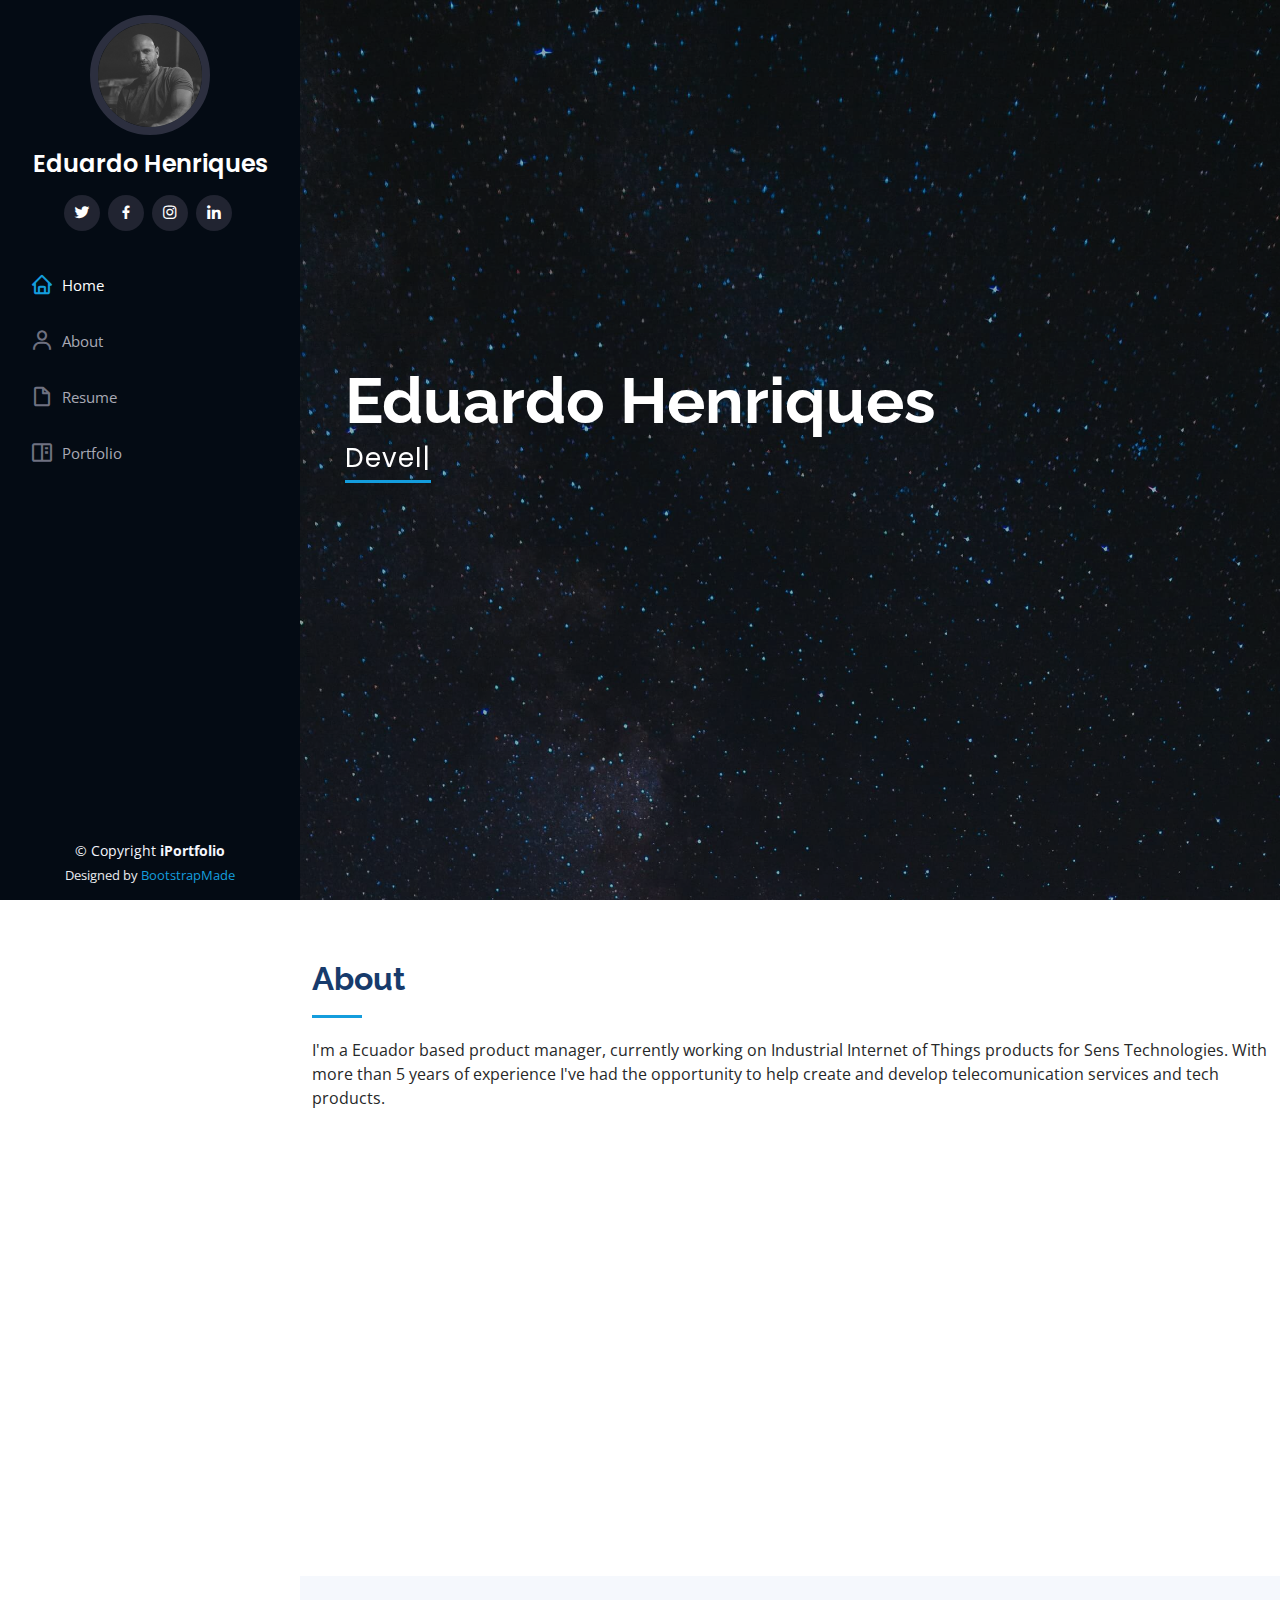
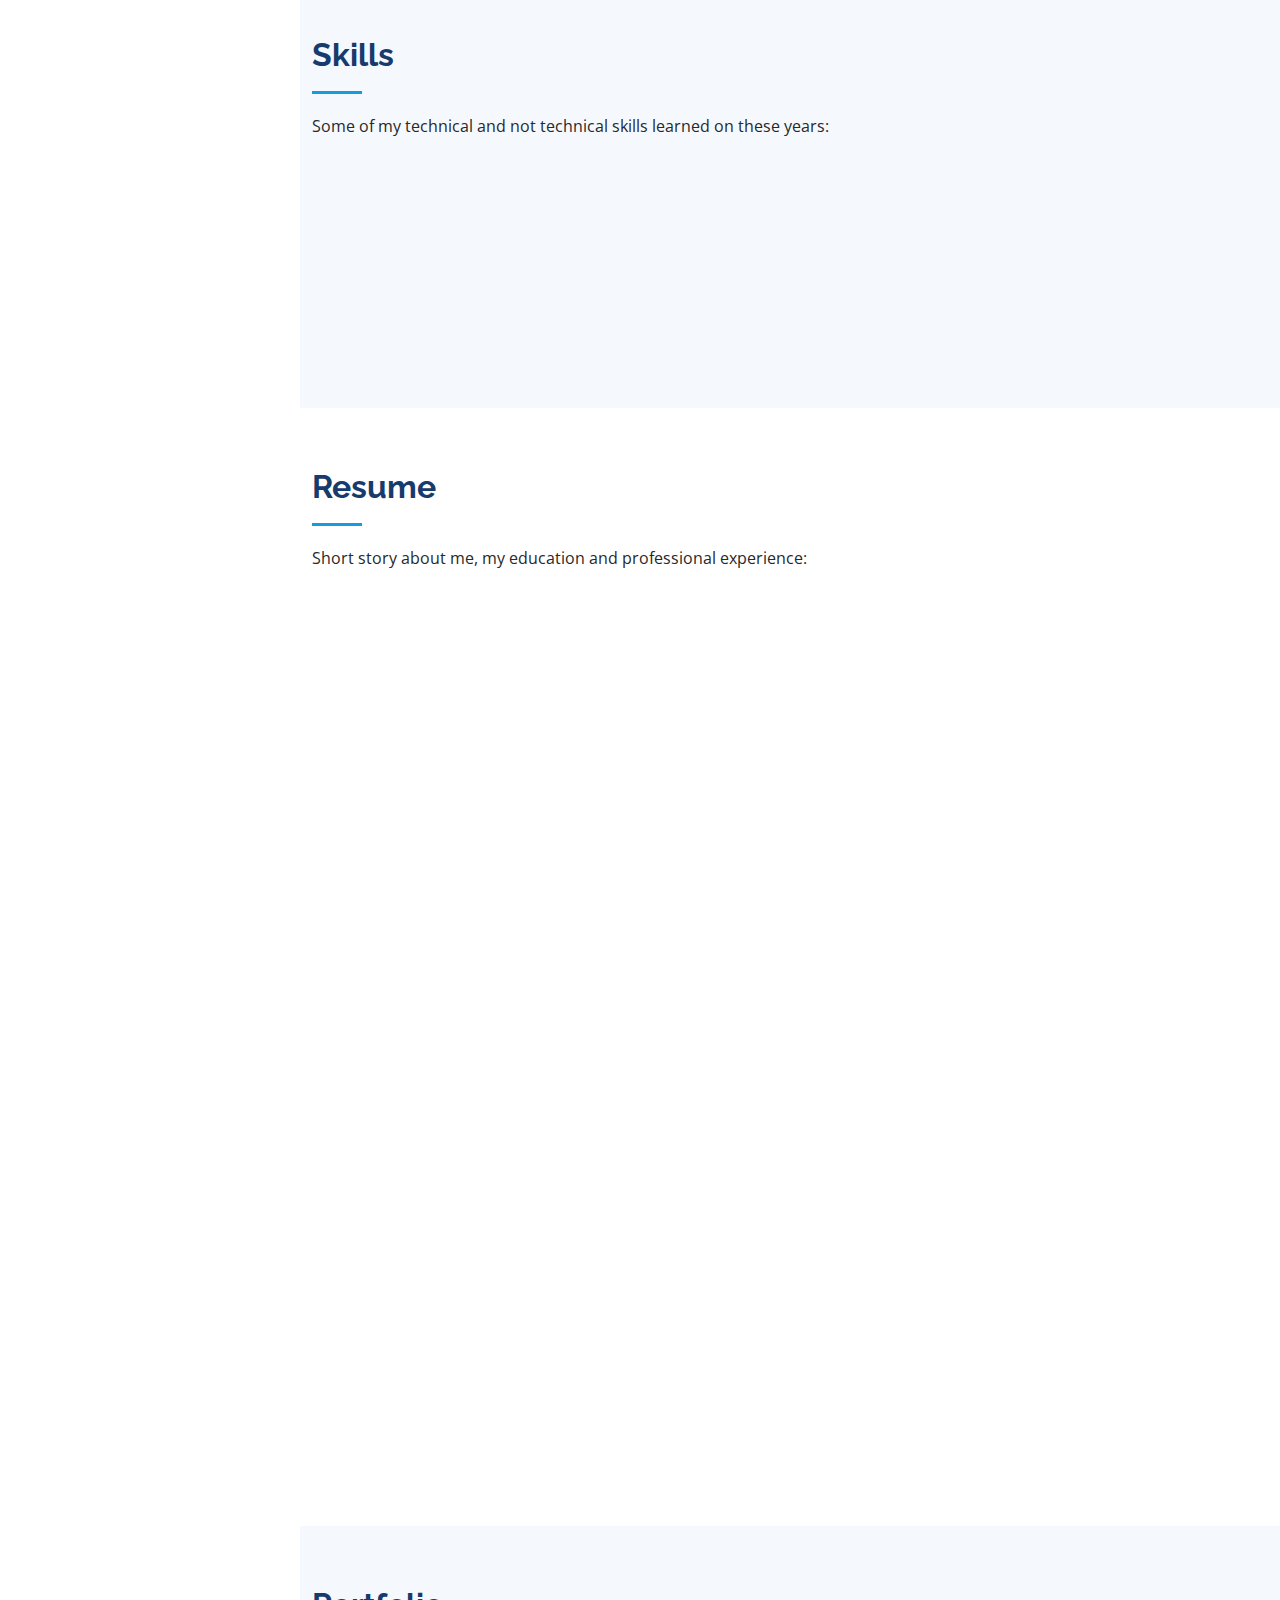
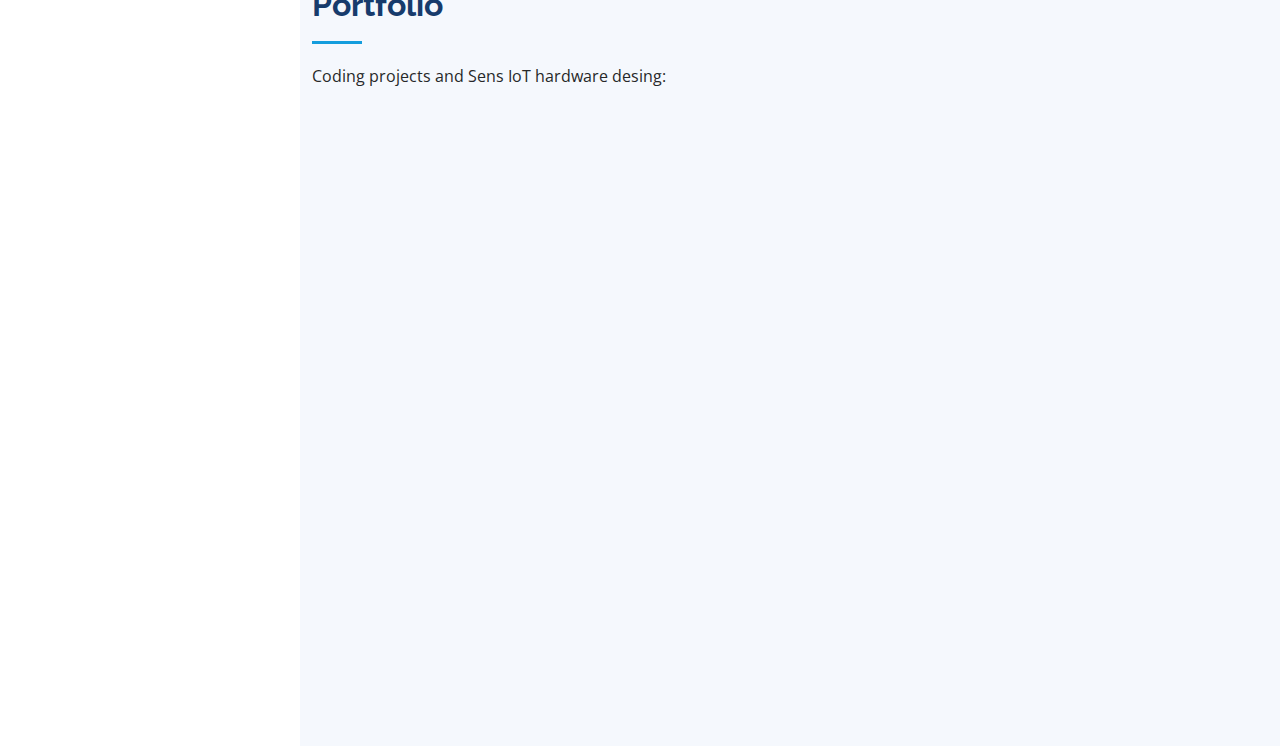
==== commit a75b38aa: "Real portfolio added" ====
--- a/index.html
+++ b/index.html
@@ -61,8 +61,6 @@
           <li><a href="#about" class="nav-link scrollto"><i class="bx bx-user"></i> <span>About</span></a></li>
           <li><a href="#resume" class="nav-link scrollto"><i class="bx bx-file-blank"></i> <span>Resume</span></a></li>
           <li><a href="#portfolio" class="nav-link scrollto"><i class="bx bx-book-content"></i> <span>Portfolio</span></a></li>
-          <li><a href="#services" class="nav-link scrollto"><i class="bx bx-server"></i> <span>Services</span></a></li>
-          <li><a href="#contact" class="nav-link scrollto"><i class="bx bx-envelope"></i> <span>Contact</span></a></li>
         </ul>
       </nav><!-- .nav-menu -->
     </div>
@@ -283,7 +281,7 @@
               <img src="assets/img/portfolio/portfolio_pacman.jpg" class="img-fluid" alt="">
               <div class="portfolio-links">
                 <a href="assets/img/portfolio/portfolio_pacman.jpg" data-gallery="portfolioGallery" class="portfolio-lightbox" title="Pacman Excersice - JS + HTML + CSS"><i class="bx bx-plus"></i></a>
-                <a href="portfolio-details.html" title="More Details"><i class="bx bx-link"></i></a>
+                <a href="portfolio-details-coding.html" title="More Details"><i class="bx bx-link"></i></a>
               </div>
             </div>
           </div>
@@ -293,7 +291,7 @@
               <img src="assets/img/portfolio/Portfolio_eyes.jpg" class="img-fluid" alt="">
               <div class="portfolio-links">
                 <a href="assets/img/portfolio/Portfolio_eyes.jpg" data-gallery="portfolioGallery" class="portfolio-lightbox" title="Eyes following the pointer - JS + HTML + CSS"><i class="bx bx-plus"></i></a>
-                <a href="portfolio-details.html" title="More Details"><i class="bx bx-link"></i></a>
+                <a href="portfolio-details-coding.html" title="More Details"><i class="bx bx-link"></i></a>
               </div>
             </div>
           </div>
@@ -303,7 +301,7 @@
               <img src="assets/img/portfolio/Portfolio_RTBT.jpg" class="img-fluid" alt="">
               <div class="portfolio-links">
                 <a href="assets/img/portfolio/Portfolio_RTBT.jpg" data-gallery="portfolioGallery" class="portfolio-lightbox" title="Bus tracking - JS + HTML + CSS"><i class="bx bx-plus"></i></a>
-                <a href="portfolio-details.html" title="More Details"><i class="bx bx-link"></i></a>
+                <a href="portfolio-details-coding.html" title="More Details"><i class="bx bx-link"></i></a>
               </div>
             </div>
           </div>
@@ -313,7 +311,7 @@
               <img src="assets/img/portfolio/portfolio_sens.png" class="img-fluid" alt="">
               <div class="portfolio-links">
                 <a href="assets/img/portfolio/portfolio_sens.png" data-gallery="portfolioGallery" class="portfolio-lightbox" title="IoT Hardware"><i class="bx bx-plus"></i></a>
-                <a href="portfolio-details.html" title="More Details"><i class="bx bx-link"></i></a>
+                <a href="portfolio-details-sens.html" title="More Details"><i class="bx bx-link"></i></a>
               </div>
             </div>
           </div>
